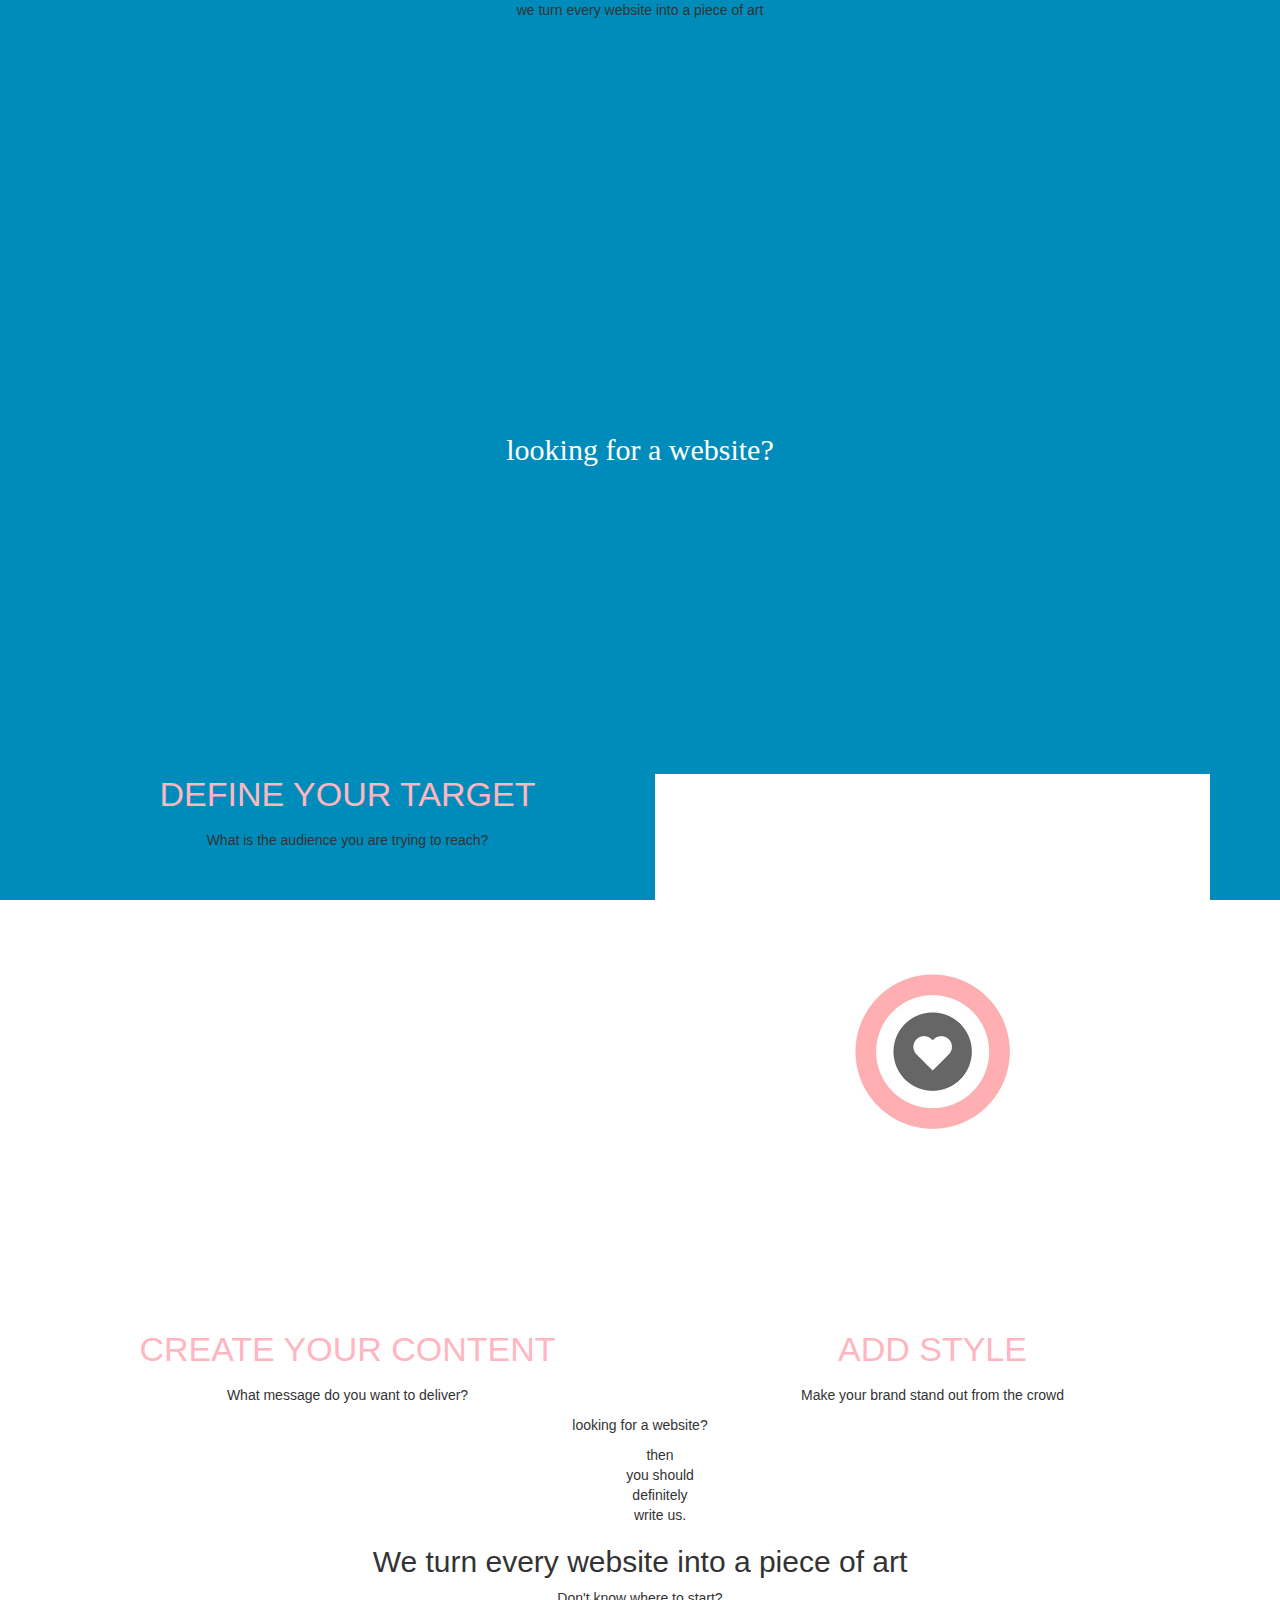
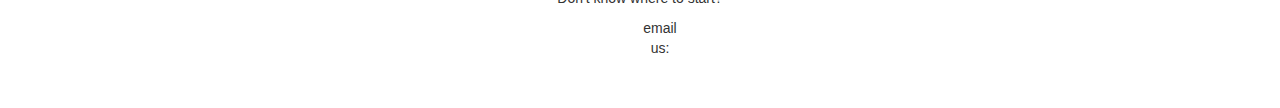
==== index.html @ 372c5fb7 "tried to add overlay, changed first part bacckground, added new logo" ====
<!DOCTYPE html>
<html>
<head>
  <link rel="stylesheet" href="bootstrap-3.3.7-dist/css/bootstrap.min.css">
  <link rel="stylesheet" href="style1.css">
</head>

<body>
  <div class="carousel">
    <div class="item active">
      <img src="revamp!.png" alt="logo">
    </div>
    <div class="navbar navbar-inverse">
      <ul class="nav">
        <li class="active">
          <a href="#">HOME</a>
        </li>
      </div>
    </div>
    <div class="container1">
      <div class="backgroundphoto">
        <img src="background.png" alt="firstpage" class="firstlayout">
        <div class="overlay">
          <div class="text1">looking for a website?</div>
            <li> <div class="text2">we turn every website into a piece of art</div></li>
        </div>
      </div>
    </div>
    <div class="container">
      <div class="row">
        <div class="col-sm-6">
          <h3>DEFINE YOUR TARGET</h3>
          <p>What is the audience you are trying to reach?</p>
        </div>
        <div class="col-sm-6">
          <img src="target.jpg" id="target">
        </div>
      </div>
      <div class="row">
        <div class="col-sm-6">
          <h3> CREATE YOUR CONTENT</h3>
          <p>What message do you want to deliver?</p>
        </div>
        <div class="col-sm-6">
          <h3>ADD STYLE</h3>
          <p>Make your brand stand out from the crowd</p>
        </div>
      </div>
    </div>


    <div class="container">
      <p>looking for a website?
        <ul>
          <li>then</li>
          <li>you should</li>
          <li>definitely</li>
          <li>write us.</li>
        </ul>
      </p>
      <h2>We turn every website into a piece of art</h2>
      <p>Don't know where to start?</p>
      <ul>
        <li>email</li>
        <li>us:</li>
        <li><a href="mailto:codequeens@codefirstgirls.co.uk">codequeens@codefirstgirls.co.uk</li>
          <li> <a href="https://www.codefirstgirls.org.uk/">Code First: Girls</a></li>
        </ul>
      </div>
    </body>
    </html>
---- style1.css ----
html {
  text-align: center;
  color: white;
  font-family: "Palatino Linotype", "Book Antiqua", Palatino, serif;
}

@import url('https://fonts.googleapis.com/css?family=Lato:100,100i,300,300i,400,400i,700,700i,900,900i');

@import url(http://allfont.net/allfont.css?fonts=montserrat-light);
/* add class */
h3 {
  color: #FFB6C1;
  font-family: 'Montserrat light', Arial;
  font-size: 34px;
  font-weight: 50;
  line-height: 40px;
  margin: 0 0 16px;
}
.container1 {
  position: static;
  width: 100%;
}

.firstlayout {
  display: block;
  width: 100%;
  height: auto;
}

.overlay {
  position: absolute;
  top: 0;
  bottom: 0;
  left: 0;
  right: 0;
  height: 100%;
  width: 100%;
  opacity: 0;
  transition: .5s ease;
  background-color: #008CBA;
}

.container1:hover .overlay {
  opacity: 1;
}

.text1 {
  color: white;
  font-size: 30px;
  font-family:"playlist-script";
  position: absolute;
  top: 50%;
  left: 50%;
  transform: translate(-50%, -50%);
  -ms-transform: translate(-50%, -50%);
}

a {
  color: white;
}

ul {
  list-style-type: none;
}

#target {
  width: 100%;
  height: auto;
}
.ImgAbout {
  margin: 40px 0px 0px 0px;
  border: 7px solid white;
  border-radius: 20px;
}
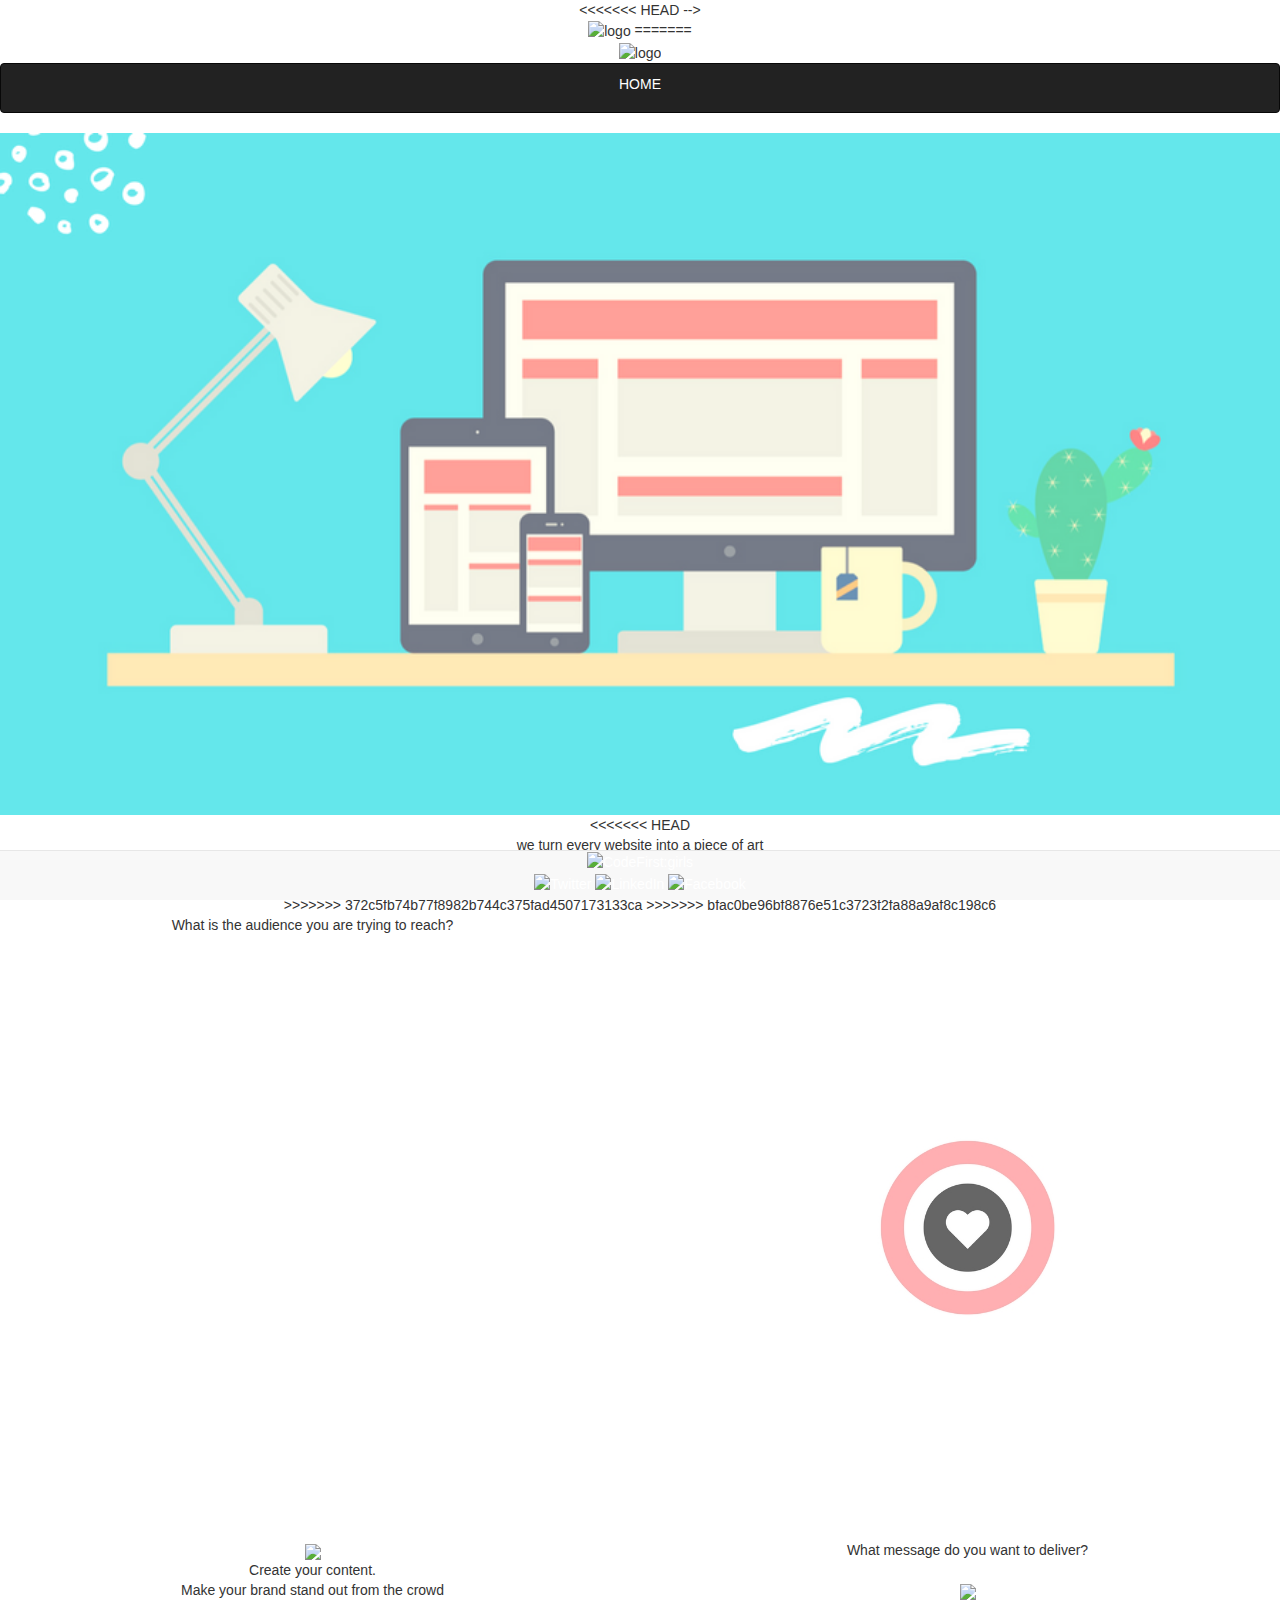
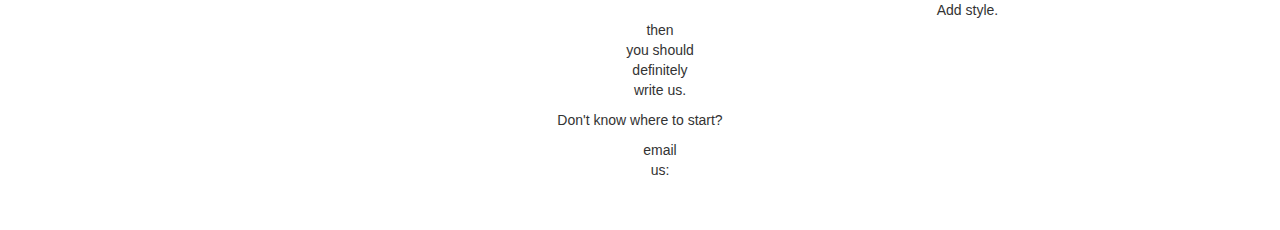
==== commit e654ec46: "Merge branch 'master' of https://github.com/roxygen123/thecodequeens" ====
--- a/index.html
+++ b/index.html
@@ -3,8 +3,22 @@
 <head>
   <link rel="stylesheet" href="bootstrap-3.3.7-dist/css/bootstrap.min.css">
   <link rel="stylesheet" href="style1.css">
+  <link rel="stylesheet" media="screen" href="https://fontlibrary.org/face/glacial-indifference" type="text/css"/>
+  <link rel="stylesheet" href="https://cdnjs.cloudflare.com/ajax/libs/font-awesome/4.7.0/css/font-awesome.min.css">
 </head>
 
+<<<<<<< HEAD
+ <!-- <link rel="stylesheet" href="https://maxcdn.bootstrapcdn.com/bootstrap/3.3.7/css/bootstrap.min.css" integrity="sha384-BVYiiSIFeK1dGmJRAkycuHAHRg32OmUcww7on3RYdg4Va+PmSTsz/K68vbdEjh4u" crossorigin="anonymous"> --> -->
+
+         <link rel="stylesheet" href="style1.css">
+    </head>
+
+
+    <body>
+      <div class="carousel">
+        <div class="item active">
+          <img src="coding queens.png" alt="logo">
+=======
 <body>
   <div class="carousel">
     <div class="item active">
@@ -20,52 +34,92 @@
     <div class="container1">
       <div class="backgroundphoto">
         <img src="background.png" alt="firstpage" class="firstlayout">
-        <div class="overlay">
           <div class="text1">looking for a website?</div>
+<<<<<<< HEAD
+          <li><div class="text2">we turn every website into a piece of art</div>
+=======
             <li> <div class="text2">we turn every website into a piece of art</div></li>
+>>>>>>> 372c5fb74b77f8982b744c375fad4507173133ca
+>>>>>>> bfac0be96bf8876e51c3723f2fa88a9af8c198c6
+        </div>
+      </div>
+    <span class="text-nowrap"> </span>
+    <div class="container2">
+      <div class="row">
+        <div class="col-sm-6">
+            <div class="centerblock">
+          <!-- <div class="ccol-sm-6 center-block text-center"> -->
+            <!-- <span><div class="text3">What is the audience you are trying to reach?</div></span> -->
+            <div class="text3.1">What is the audience you are trying to reach?</div></span>
+            </div>
+            </div>
+          <div class="col-sm-6">
+            <img src="target.jpg" id="target">
+            <div class="overlay">
+              <div class="text2">Define your target.</div>
+            </div>
+          </div>
+        </div>
+      <div class="container3">
+        <div class="row">
+          <div class="col-sm-6">
+            <img src="messahe.png" id="message">
+            <div class="overlay">
+            </div>
+            <div class="text2">Create your content.</div>
+          </div>
+          <div class="col-sm-6">
+            <div class="text3.2">What message do you want to deliver?</div>
+          </div>
+        </div>
+      </div>
+      <div class="container4">
+        <div class="row">
+          <div class="col-sm-6">
+            <div class="text3.1">Make your brand stand out from the crowd</div>
+          </div>
+          <div class="col-sm-6">
+            <img src="style.png" id="style">
+            <div class="overlay"></div>
+            <div class="text2">Add style.</div>
+          </div>
         </div>
       </div>
     </div>
-    <div class="container">
-      <div class="row">
-        <div class="col-sm-6">
-          <h3>DEFINE YOUR TARGET</h3>
-          <p>What is the audience you are trying to reach?</p>
-        </div>
-        <div class="col-sm-6">
-          <img src="target.jpg" id="target">
-        </div>
-      </div>
-      <div class="row">
-        <div class="col-sm-6">
-          <h3> CREATE YOUR CONTENT</h3>
-          <p>What message do you want to deliver?</p>
-        </div>
-        <div class="col-sm-6">
-          <h3>ADD STYLE</h3>
-          <p>Make your brand stand out from the crowd</p>
-        </div>
-      </div>
+  </div>
+  <div class="container">
+      <ul>
+        <li>then</li>
+        <li>you should</li>
+        <li>definitely</li>
+        <li>write us.</li>
+      </ul>
+    </p>
+    <p>Don't know where to start?</p>
+    <ul>
+      <li>email</li>
+      <li>us:</li>
+      <li><a href="mailto:codequeens@codefirstgirls.co.uk">codequeens@codefirstgirls.co.uk</li>
+        <li> <a href="https://www.codefirstgirls.org.uk/">Code First: Girls</a></li>
+      </ul>
+      <nav class="navbar navbar-default navbar-fixed-bottom">
+      <div class="container">
+    <div class="grid-row grid-row--middle u-align-center">
+      <a href="https://www.codefirstgirls.org.uk/" aria-label="External link to codefirstgirls" id="CF:G">
+        <img class="u-auto-center" src="http://www.codefirstgirls.org.uk/uploads/1/9/8/9/19897181/screen-shot-2017-11-21-at-13-26-55_orig.png" alt="CodeFirst:girls">
+      </a>
     </div>
-
-
-    <div class="container">
-      <p>looking for a website?
-        <ul>
-          <li>then</li>
-          <li>you should</li>
-          <li>definitely</li>
-          <li>write us.</li>
-        </ul>
-      </p>
-      <h2>We turn every website into a piece of art</h2>
-      <p>Don't know where to start?</p>
-      <ul>
-        <li>email</li>
-        <li>us:</li>
-        <li><a href="mailto:codequeens@codefirstgirls.co.uk">codequeens@codefirstgirls.co.uk</li>
-          <li> <a href="https://www.codefirstgirls.org.uk/">Code First: Girls</a></li>
-        </ul>
+    <nav class="c-footer__nav-social">
+      <div class="social">
+        <a href="https://twitter.com/">
+          <img title="Twitter" alt="Twitter" src="https://socialmediawidgets.files.wordpress.com/2014/03/twitter1.png" width="55" height="55" />
+        </a>
+        <a href="https://www.linkedin.com/">
+          <img title="LinkedIn" alt="LinkedIn" src="https://socialmediawidgets.files.wordpress.com/2014/03/linkedin1.png" width="55" height="55" />
+        </a>
+        <a href="https://www.facebook.com/">
+          <img title="Facebook" alt="Facebook" src="https://socialmediawidgets.files.wordpress.com/2014/03/facebook1.png" width="55" height="55" />
+        </a>
       </div>
     </body>
-    </html>
+  </html>
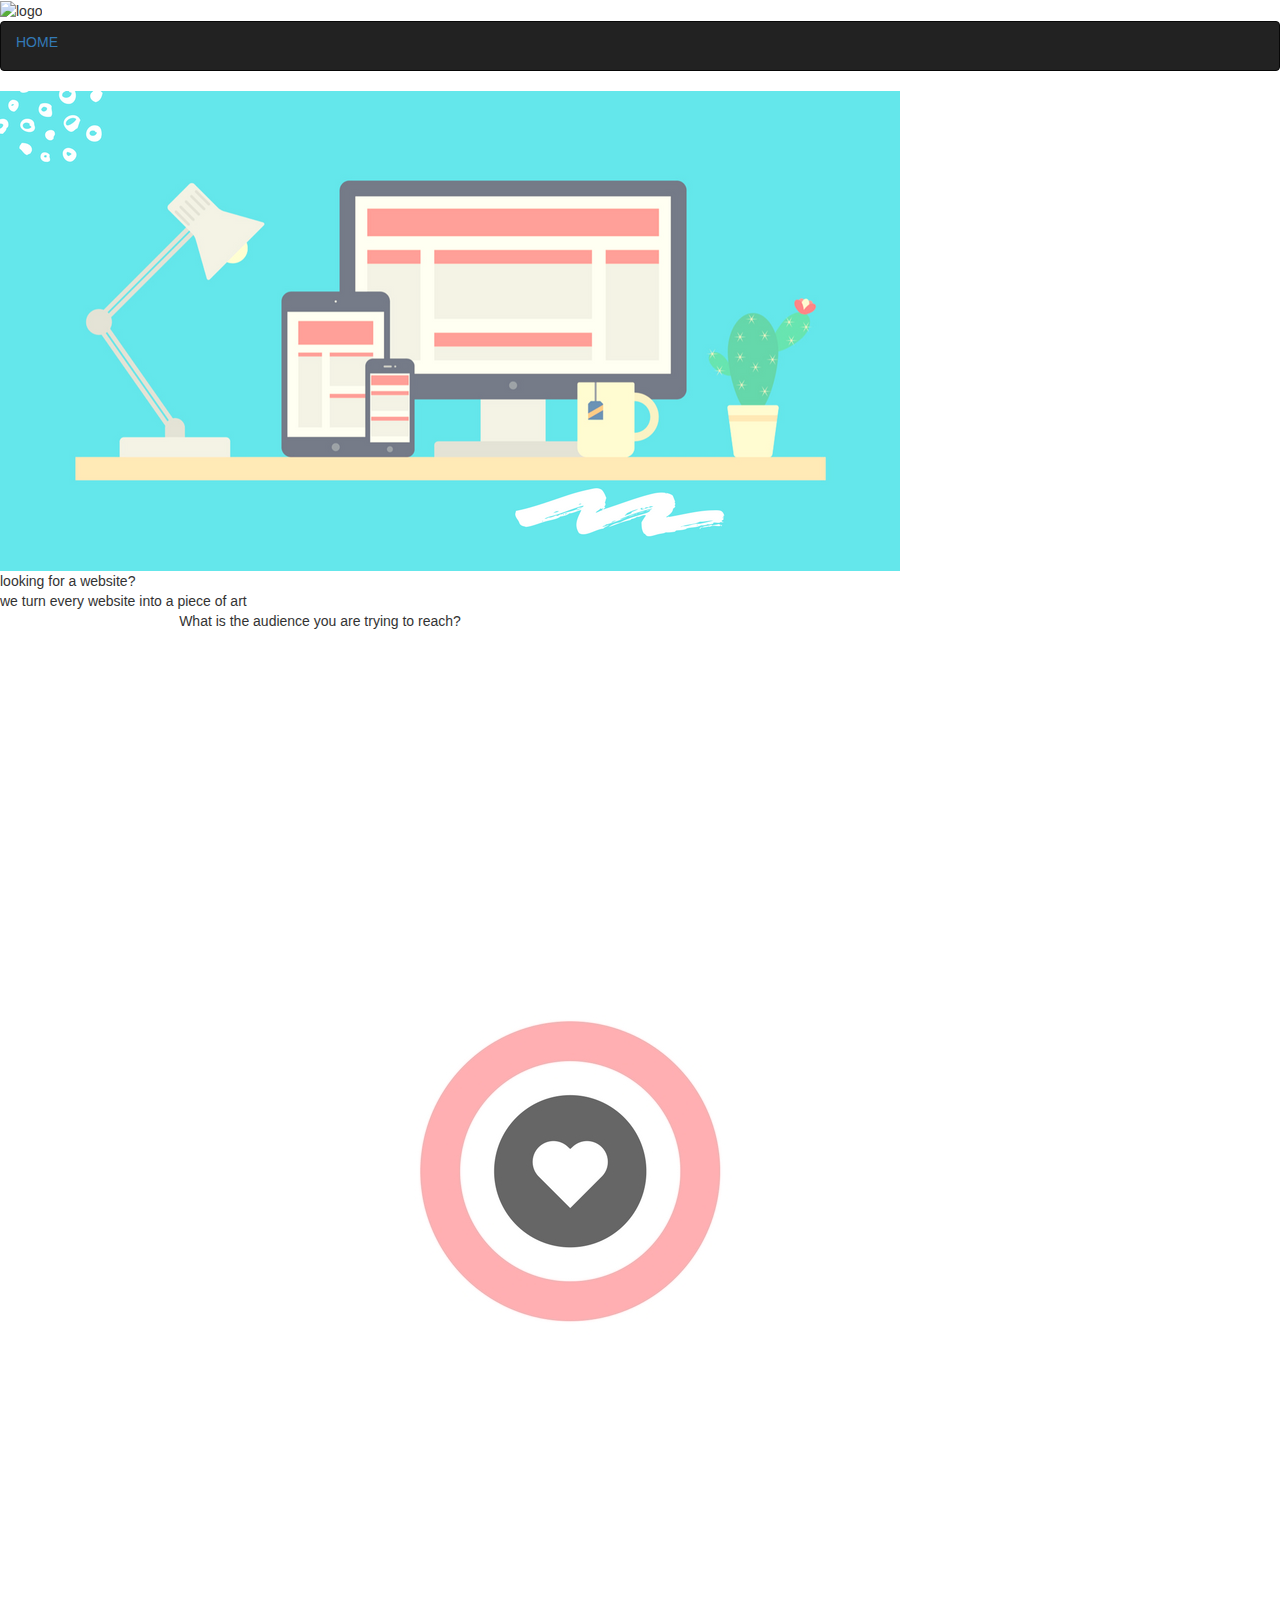
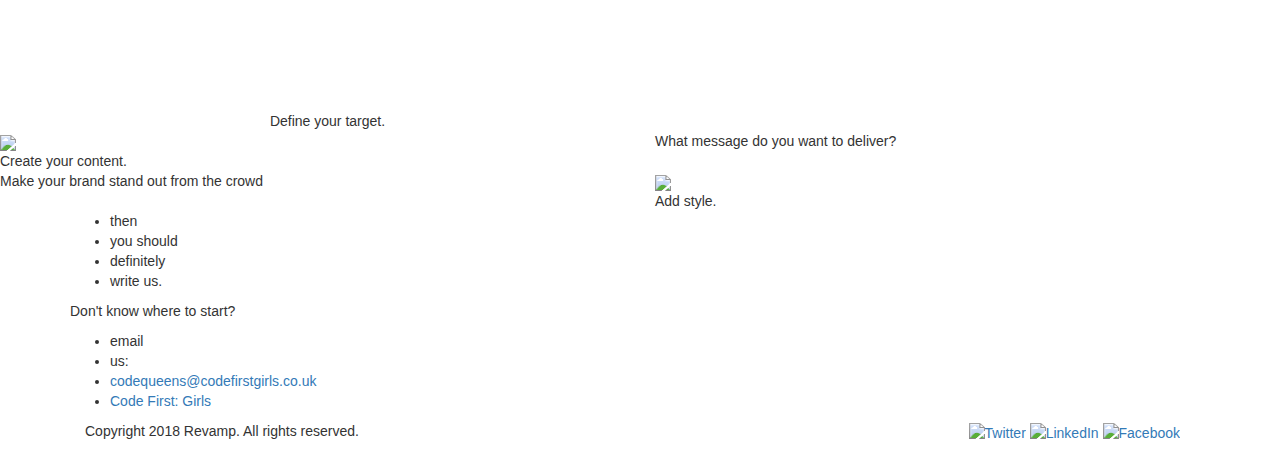
==== commit 42754c55: "footer" ====
--- a/index.html
+++ b/index.html
@@ -7,18 +7,6 @@
   <link rel="stylesheet" href="https://cdnjs.cloudflare.com/ajax/libs/font-awesome/4.7.0/css/font-awesome.min.css">
 </head>
 
-<<<<<<< HEAD
- <!-- <link rel="stylesheet" href="https://maxcdn.bootstrapcdn.com/bootstrap/3.3.7/css/bootstrap.min.css" integrity="sha384-BVYiiSIFeK1dGmJRAkycuHAHRg32OmUcww7on3RYdg4Va+PmSTsz/K68vbdEjh4u" crossorigin="anonymous"> --> -->
-
-         <link rel="stylesheet" href="style1.css">
-    </head>
-
-
-    <body>
-      <div class="carousel">
-        <div class="item active">
-          <img src="coding queens.png" alt="logo">
-=======
 <body>
   <div class="carousel">
     <div class="item active">
@@ -35,24 +23,22 @@
       <div class="backgroundphoto">
         <img src="background.png" alt="firstpage" class="firstlayout">
           <div class="text1">looking for a website?</div>
-<<<<<<< HEAD
           <li><div class="text2">we turn every website into a piece of art</div>
-=======
-            <li> <div class="text2">we turn every website into a piece of art</div></li>
->>>>>>> 372c5fb74b77f8982b744c375fad4507173133ca
->>>>>>> bfac0be96bf8876e51c3723f2fa88a9af8c198c6
+
         </div>
       </div>
     <span class="text-nowrap"> </span>
     <div class="container2">
+      <div class="container-fluid text-center">
       <div class="row">
         <div class="col-sm-6">
             <div class="centerblock">
           <!-- <div class="ccol-sm-6 center-block text-center"> -->
             <!-- <span><div class="text3">What is the audience you are trying to reach?</div></span> -->
-            <div class="text3.1">What is the audience you are trying to reach?</div></span>
+            <div class="textone">What is the audience you are trying to reach?</div></span>
             </div>
             </div>
+              </div>
           <div class="col-sm-6">
             <img src="target.jpg" id="target">
             <div class="overlay">
@@ -69,14 +55,14 @@
             <div class="text2">Create your content.</div>
           </div>
           <div class="col-sm-6">
-            <div class="text3.2">What message do you want to deliver?</div>
+            <div class="textone">What message do you want to deliver?</div>
           </div>
         </div>
       </div>
       <div class="container4">
         <div class="row">
           <div class="col-sm-6">
-            <div class="text3.1">Make your brand stand out from the crowd</div>
+            <div class="textone">Make your brand stand out from the crowd</div>
           </div>
           <div class="col-sm-6">
             <img src="style.png" id="style">
@@ -102,24 +88,45 @@
       <li><a href="mailto:codequeens@codefirstgirls.co.uk">codequeens@codefirstgirls.co.uk</li>
         <li> <a href="https://www.codefirstgirls.org.uk/">Code First: Girls</a></li>
       </ul>
-      <nav class="navbar navbar-default navbar-fixed-bottom">
+      <footer>
+        <div class="wrapper">
+            <div class="col-lg-6  col-md-6 col-sm-6 col-xs-6">
+       <div id="footer-info">
+         <p>Copyright 2018 Revamp. All rights reserved.</p>
+         <ul>
+         </div>
+            </div>
+                  <div class="col-lg-6  col-md-6 col-sm-6 col-xs-6">
+               <footer class="container-fluid text-right">
+       <div id="footer-social">
+         <a href="https://twitter.com/">
+           <img title="Twitter" alt="Twitter" src="https://socialmediawidgets.files.wordpress.com/2014/03/twitter1.png" width="55" height="55" />
+         </a>
+         <a href="https://www.linkedin.com/">
+           <img title="LinkedIn" alt="LinkedIn" src="https://socialmediawidgets.files.wordpress.com/2014/03/linkedin1.png" width="55" height="55" />
+         </a>
+         <a href="https://www.facebook.com/">
+           <img title="Facebook" alt="Facebook" src="https://socialmediawidgets.files.wordpress.com/2014/03/facebook1.png" width="55" height="55" />
+         </a>
+       </div>
+          </div>
+       </div>
+   </footer>
+
+
+      </div>
+        </footer>
+      <!-- <nav class="navbar navbar-default navbar-fixed-bottom">
       <div class="container">
+          <div class="col-sm-6">
     <div class="grid-row grid-row--middle u-align-center">
       <a href="https://www.codefirstgirls.org.uk/" aria-label="External link to codefirstgirls" id="CF:G">
         <img class="u-auto-center" src="http://www.codefirstgirls.org.uk/uploads/1/9/8/9/19897181/screen-shot-2017-11-21-at-13-26-55_orig.png" alt="CodeFirst:girls">
-      </a>
-    </div>
-    <nav class="c-footer__nav-social">
-      <div class="social">
-        <a href="https://twitter.com/">
-          <img title="Twitter" alt="Twitter" src="https://socialmediawidgets.files.wordpress.com/2014/03/twitter1.png" width="55" height="55" />
-        </a>
-        <a href="https://www.linkedin.com/">
-          <img title="LinkedIn" alt="LinkedIn" src="https://socialmediawidgets.files.wordpress.com/2014/03/linkedin1.png" width="55" height="55" />
-        </a>
-        <a href="https://www.facebook.com/">
-          <img title="Facebook" alt="Facebook" src="https://socialmediawidgets.files.wordpress.com/2014/03/facebook1.png" width="55" height="55" />
-        </a>
+      </a> -->
+
+        </div>
+          </div>
+          </div>
       </div>
     </body>
   </html>
--- a/style1.css
+++ b/style1.css
@@ -1,26 +1,35 @@
-html {
+@font-face {
+    font-family: 'Playlist';
+    src: url('Playlist-Script.woff2') format('woff2'),
+        url('Playlist-Script.woff') format('woff');
+    font-weight: normal;
+    font-style: normal;
+}
+
+.html {
   text-align: center;
   color: white;
   font-family: "Palatino Linotype", "Book Antiqua", Palatino, serif;
-}
 
-@import url('https://fonts.googleapis.com/css?family=Lato:100,100i,300,300i,400,400i,700,700i,900,900i');
-
-@import url(http://allfont.net/allfont.css?fonts=montserrat-light);
-/* add class */
 h3 {
-  color: #FFB6C1;
-  font-family: 'Montserrat light', Arial;
+  color: #1a1a1a;
+  font-family: "Playlist";
   font-size: 34px;
   font-weight: 50;
-  line-height: 40px;
-  margin: 0 0 16px;
+  text-align: center;
+  vertical-align: middle;
+}
+.text-nowrap {
+    white-space: nowrap;
 }
 .container1 {
-  position: static;
+  position: relative;
   width: 100%;
 }
-
+.container2 {
+  position: relative;
+  width: 100%;
+}
 .firstlayout {
   display: block;
   width: 100%;
@@ -40,19 +49,52 @@
   background-color: #008CBA;
 }
 
-.container1:hover .overlay {
-  opacity: 1;
-}
+/* .container2:hover .overlay {
+  opacity: 0.5;
+} */
 
 .text1 {
-  color: white;
-  font-size: 30px;
-  font-family:"playlist-script";
+  color: #1a1a1a;
+  font-size: 80px;
+  font-family:"Playlist";
   position: absolute;
   top: 50%;
   left: 50%;
   transform: translate(-50%, -50%);
   -ms-transform: translate(-50%, -50%);
+}
+.text2 {
+  font-family: 'GlacialIndifferenceRegular';
+  font-weight: normal;
+  font-style: normal;
+  color: #1a1a1a;
+  font-size: 80px;
+  position: relative;
+  top: 50%;
+  left: 50%;
+  transform: translate(-50%, -50%);
+  -ms-transform: translate(-50%, -50%);
+}
+
+.textone {
+  color: #1a1a1a;
+  font-size: 80px;
+  font-family:"Playlist";
+  position: pull-right;
+  top: 10%;
+  left: 50%;
+  transform: translate(-80%, -50%);
+  -ms-transform: translate(-80%, -50%);
+}
+.text3.2 {
+  color: #1a1a1a;
+  font-size: 80px;
+  font-family:"Playlist";
+  position: text-center;
+  top: 10%;
+  left: 50%;
+  transform: translate(-80%, -50%);
+  -ms-transform: translate(-80%, -50%);
 }
 
 a {
@@ -67,8 +109,26 @@
   width: 100%;
   height: auto;
 }
+#message {
+  width: 100%;
+  height: auto;
+}
 .ImgAbout {
   margin: 40px 0px 0px 0px;
   border: 7px solid white;
   border-radius: 20px;
 }
+footer {
+    padding: 80px 0;
+    background-color: #f8fafa;
+}
+#footer-info {
+    width: 100%;
+    float: left;
+    margin-top: 10px;
+}
+.footer-social {
+  width: 100%;
+  float: right;
+  margin-top: 10px;
+}
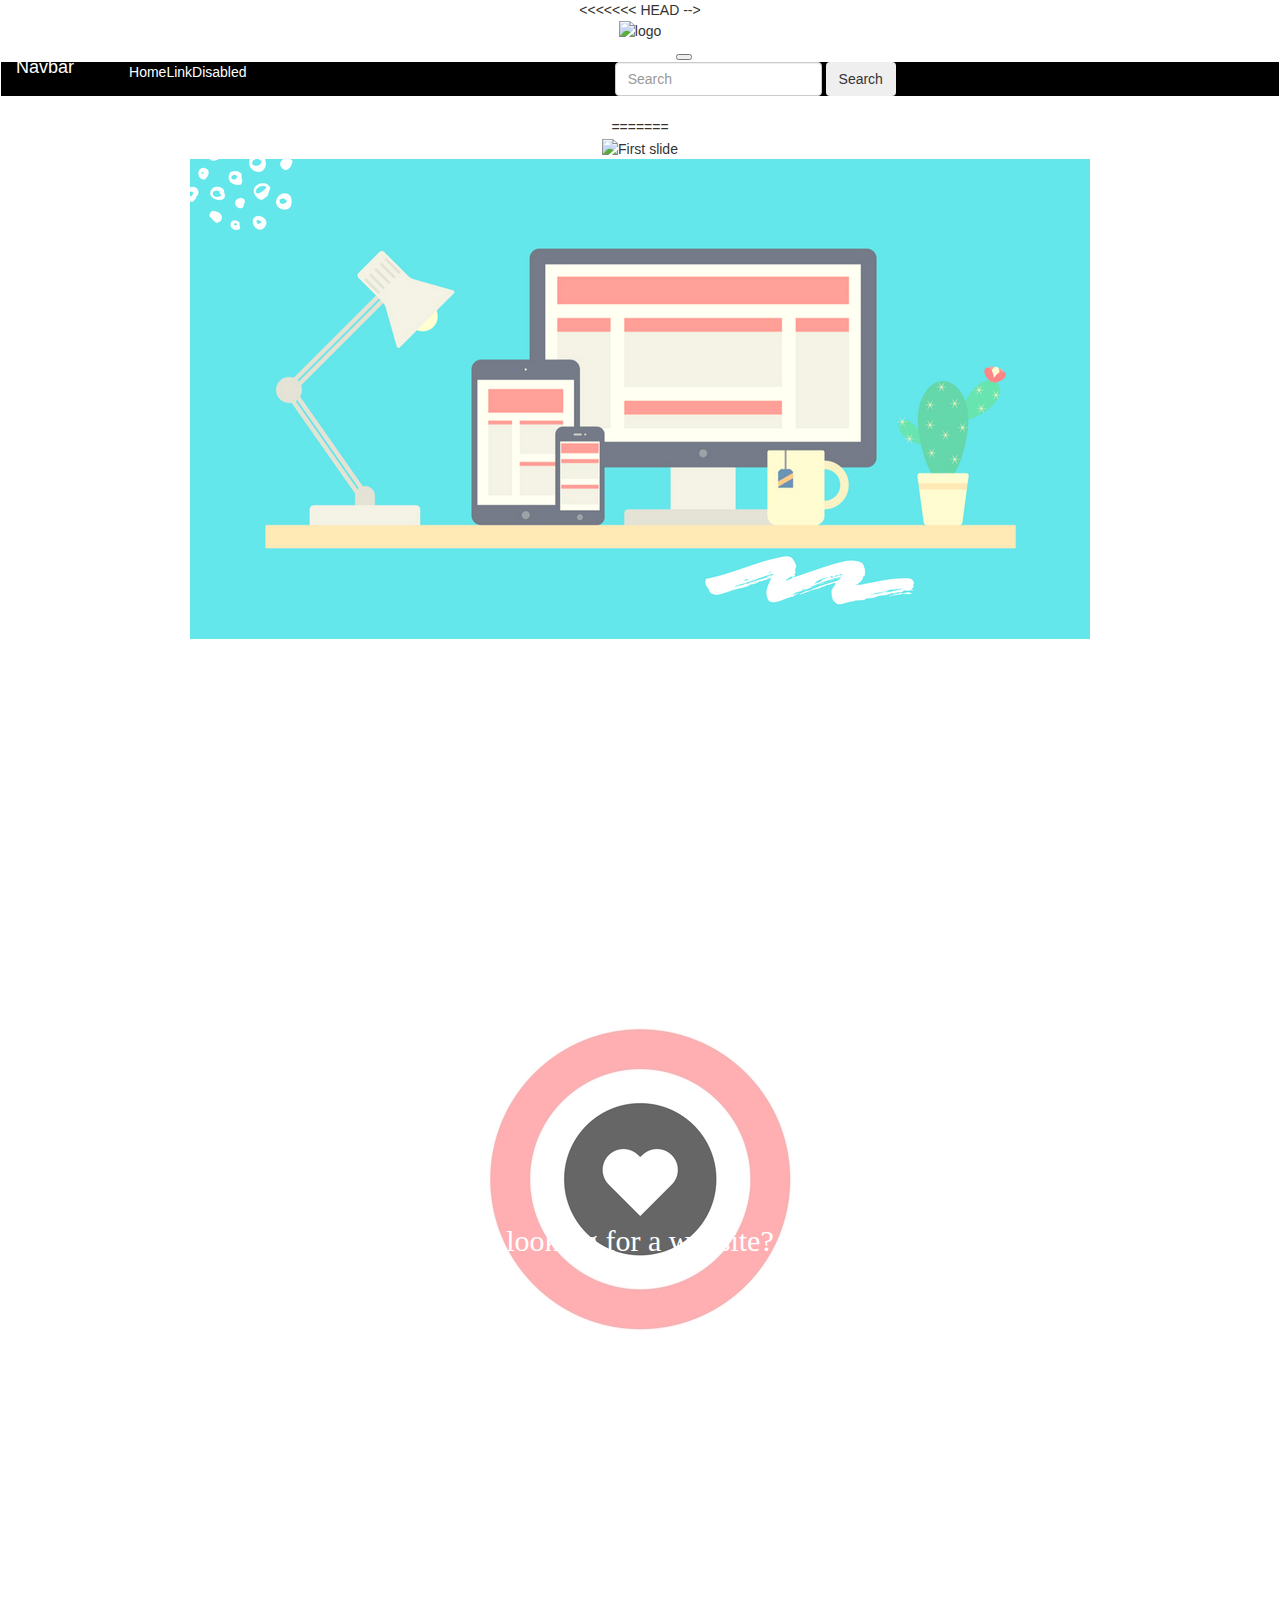
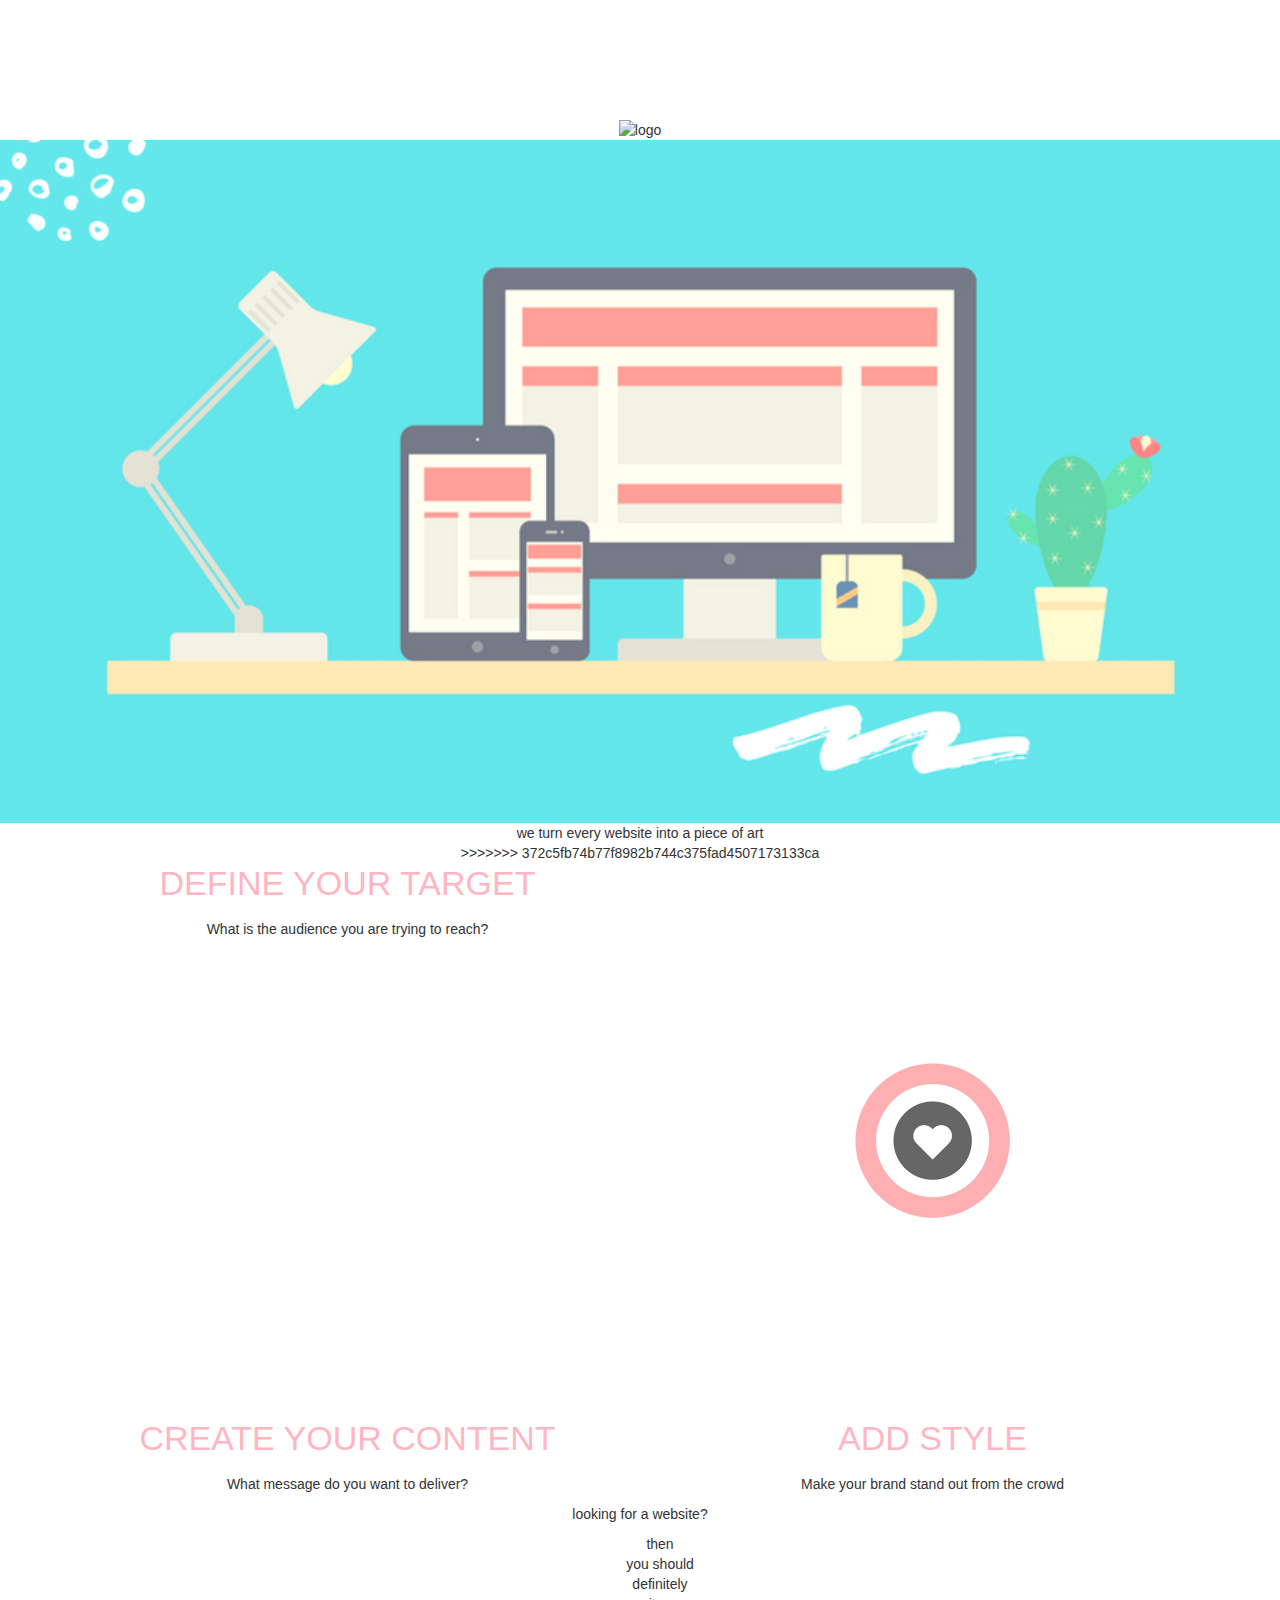
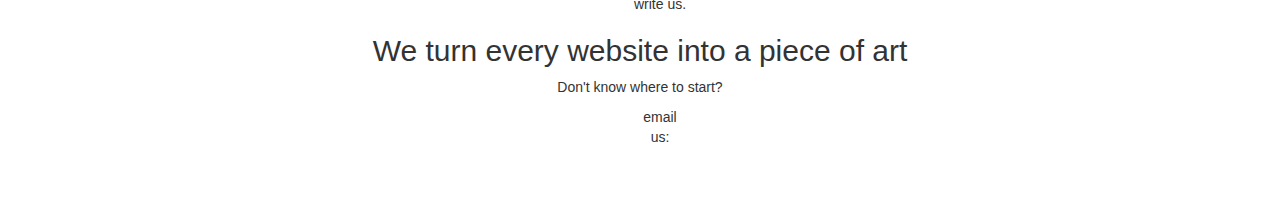
==== commit e5daa8ae: "Navbar tryouts" ====
--- a/index.html
+++ b/index.html
@@ -3,77 +3,112 @@
 <head>
   <link rel="stylesheet" href="bootstrap-3.3.7-dist/css/bootstrap.min.css">
   <link rel="stylesheet" href="style1.css">
-  <link rel="stylesheet" media="screen" href="https://fontlibrary.org/face/glacial-indifference" type="text/css"/>
-  <link rel="stylesheet" href="https://cdnjs.cloudflare.com/ajax/libs/font-awesome/4.7.0/css/font-awesome.min.css">
+  <link rel="stylesheet" href="style1.css">
 </head>
+
+<<<<<<< HEAD
+<!-- Latest compiled and minified CSS -->
+<!-- <link rel="stylesheet" href="https://maxcdn.bootstrapcdn.com/bootstrap/3.3.7/css/bootstrap.min.css" integrity="sha384-BVYiiSIFeK1dGmJRAkycuHAHRg32OmUcww7on3RYdg4Va+PmSTsz/K68vbdEjh4u" crossorigin="anonymous"> --> -->
 
 <body>
   <div class="carousel">
     <div class="item active">
-      <img src="revamp!.png" alt="logo">
+      <img src="coding queens.png" alt="logo">
+
+      <nav class="navbar navbar-expand-lg navbar-light bg-light">
+        <a class="navbar-brand" href="#">Navbar</a>
+        <button class="navbar-toggler" type="button" data-toggle="collapse" data-target="#navbarSupportedContent" aria-controls="navbarSupportedContent" aria-expanded="false" aria-label="Toggle navigation">
+          <span class="navbar-toggler-icon"></span>
+        </button>
+
+        <div class="collapse navbar-collapse" id="navbarSupportedContent">
+          <ul class="navbar-nav mr-auto">
+            <li class="nav-item active">
+              <a class="nav-link" href="#">Home <span class="sr-only">(current)</span></a>
+            </li>
+            <li class="nav-item">
+              <a class="nav-link" href="#">Link</a>
+            </li>
+            <li class="nav-item">
+              <a class="nav-link disabled" href="#">Disabled</a>
+            </li>
+          </ul>
+          <form class="form-inline my-2 my-lg-0">
+            <input class="form-control mr-sm-2" type="search" placeholder="Search" aria-label="Search">
+            <button class="btn btn-outline-success my-2 my-sm-0" type="submit">Search</button>
+          </form>
+        </div>
+      </nav>
+
     </div>
-    <div class="navbar navbar-inverse">
-      <ul class="nav">
-        <li class="active">
-          <a href="#">HOME</a>
-        </li>
+    =======
+    <div id="carouselExampleIndicators" class="carousel slide" data-ride="carousel">
+      <ol class="carousel-indicators">
+        <li data-target="#carouselExampleIndicators" data-slide-to="0" class="active"></li>
+        <li data-target="#carouselExampleIndicators" data-slide-to="1"></li>
+        <li data-target="#carouselExampleIndicators" data-slide-to="2"></li>
+      </ol>
+      <div class="carousel-inner">
+        <div class="carousel-item active">
+          <img class="d-block w-100" src="revamp!.png" alt="First slide">
+        </div>
+        <div class="carousel-item">
+          <img class="d-block w-100" src="background.png" alt="Second slide">
+        </div>
+        <div class="carousel-item">
+          <img class="d-block w-100" src="target.jpg" alt="Third slide">
+        </div>
+      </div>
+      <a class="carousel-control-prev" href="#carouselExampleIndicators" role="button" data-slide="prev">
+        <span class="carousel-control-prev-icon" aria-hidden="true"></span>
+        <span class="sr-only">Previous</span>
+      </a>
+      <a class="carousel-control-next" href="#carouselExampleIndicators" role="button" data-slide="next">
+        <span class="carousel-control-next-icon" aria-hidden="true"></span>
+        <span class="sr-only">Next</span>
+      </a>
+    </div>
+
+    <div class="carousel">
+      <div class="item active">
+        <img src="revamp!.png" alt="logo">
       </div>
     </div>
     <div class="container1">
       <div class="backgroundphoto">
         <img src="background.png" alt="firstpage" class="firstlayout">
-          <div class="text1">looking for a website?</div>
-          <li><div class="text2">we turn every website into a piece of art</div>
-
-        </div>
-      </div>
-    <span class="text-nowrap"> </span>
-    <div class="container2">
-      <div class="container-fluid text-center">
-      <div class="row">
-        <div class="col-sm-6">
-            <div class="centerblock">
-          <!-- <div class="ccol-sm-6 center-block text-center"> -->
-            <!-- <span><div class="text3">What is the audience you are trying to reach?</div></span> -->
-            <div class="textone">What is the audience you are trying to reach?</div></span>
-            </div>
-            </div>
-              </div>
-          <div class="col-sm-6">
-            <img src="target.jpg" id="target">
-            <div class="overlay">
-              <div class="text2">Define your target.</div>
-            </div>
-          </div>
-        </div>
-      <div class="container3">
-        <div class="row">
-          <div class="col-sm-6">
-            <img src="messahe.png" id="message">
-            <div class="overlay">
-            </div>
-            <div class="text2">Create your content.</div>
-          </div>
-          <div class="col-sm-6">
-            <div class="textone">What message do you want to deliver?</div>
-          </div>
-        </div>
-      </div>
-      <div class="container4">
-        <div class="row">
-          <div class="col-sm-6">
-            <div class="textone">Make your brand stand out from the crowd</div>
-          </div>
-          <div class="col-sm-6">
-            <img src="style.png" id="style">
-            <div class="overlay"></div>
-            <div class="text2">Add style.</div>
-          </div>
-        </div>
+        <!--   <div class="overlay">-->
+        <div class="text1">looking for a website?</div>
+        <li> <div class="text2">we turn every website into a piece of art</div></li>
+        >>>>>>> 372c5fb74b77f8982b744c375fad4507173133ca
       </div>
     </div>
   </div>
   <div class="container">
+    <div class="row">
+      <div class="col-sm-6">
+        <h3>DEFINE YOUR TARGET</h3>
+        <p>What is the audience you are trying to reach?</p>
+      </div>
+      <div class="col-sm-6">
+        <img src="target.jpg" id="target">
+      </div>
+    </div>
+    <div class="row">
+      <div class="col-sm-6">
+        <h3> CREATE YOUR CONTENT</h3>
+        <p>What message do you want to deliver?</p>
+      </div>
+      <div class="col-sm-6">
+        <h3>ADD STYLE</h3>
+        <p>Make your brand stand out from the crowd</p>
+      </div>
+    </div>
+  </div>
+
+
+  <div class="container">
+    <p>looking for a website?
       <ul>
         <li>then</li>
         <li>you should</li>
@@ -81,52 +116,14 @@
         <li>write us.</li>
       </ul>
     </p>
+    <h2>We turn every website into a piece of art</h2>
     <p>Don't know where to start?</p>
     <ul>
       <li>email</li>
       <li>us:</li>
-      <li><a href="mailto:codequeens@codefirstgirls.co.uk">codequeens@codefirstgirls.co.uk</li>
-        <li> <a href="https://www.codefirstgirls.org.uk/">Code First: Girls</a></li>
-      </ul>
-      <footer>
-        <div class="wrapper">
-            <div class="col-lg-6  col-md-6 col-sm-6 col-xs-6">
-       <div id="footer-info">
-         <p>Copyright 2018 Revamp. All rights reserved.</p>
-         <ul>
-         </div>
-            </div>
-                  <div class="col-lg-6  col-md-6 col-sm-6 col-xs-6">
-               <footer class="container-fluid text-right">
-       <div id="footer-social">
-         <a href="https://twitter.com/">
-           <img title="Twitter" alt="Twitter" src="https://socialmediawidgets.files.wordpress.com/2014/03/twitter1.png" width="55" height="55" />
-         </a>
-         <a href="https://www.linkedin.com/">
-           <img title="LinkedIn" alt="LinkedIn" src="https://socialmediawidgets.files.wordpress.com/2014/03/linkedin1.png" width="55" height="55" />
-         </a>
-         <a href="https://www.facebook.com/">
-           <img title="Facebook" alt="Facebook" src="https://socialmediawidgets.files.wordpress.com/2014/03/facebook1.png" width="55" height="55" />
-         </a>
-       </div>
-          </div>
-       </div>
-   </footer>
-
-
-      </div>
-        </footer>
-      <!-- <nav class="navbar navbar-default navbar-fixed-bottom">
-      <div class="container">
-          <div class="col-sm-6">
-    <div class="grid-row grid-row--middle u-align-center">
-      <a href="https://www.codefirstgirls.org.uk/" aria-label="External link to codefirstgirls" id="CF:G">
-        <img class="u-auto-center" src="http://www.codefirstgirls.org.uk/uploads/1/9/8/9/19897181/screen-shot-2017-11-21-at-13-26-55_orig.png" alt="CodeFirst:girls">
-      </a> -->
-
-        </div>
-          </div>
-          </div>
-      </div>
-    </body>
-  </html>
+      <li> <a href="mailto:codequeens@codefirstgirls.co.uk">codequeens@codefirstgirls.co.uk</a> </li>
+      <li> <a href="https://www.codefirstgirls.org.uk/">Code First: Girls</a></li>
+    </ul>
+  </div>
+</body>
+</html>
--- a/style1.css
+++ b/style1.css
@@ -1,35 +1,26 @@
-@font-face {
-    font-family: 'Playlist';
-    src: url('Playlist-Script.woff2') format('woff2'),
-        url('Playlist-Script.woff') format('woff');
-    font-weight: normal;
-    font-style: normal;
-}
-
-.html {
+html {
   text-align: center;
   color: white;
   font-family: "Palatino Linotype", "Book Antiqua", Palatino, serif;
+}
 
+@import url('https://fonts.googleapis.com/css?family=Lato:100,100i,300,300i,400,400i,700,700i,900,900i');
+
+@import url(http://allfont.net/allfont.css?fonts=montserrat-light);
+/* add class */
 h3 {
-  color: #1a1a1a;
-  font-family: "Playlist";
+  color: #FFB6C1;
+  font-family: 'Montserrat light', Arial;
   font-size: 34px;
   font-weight: 50;
-  text-align: center;
-  vertical-align: middle;
-}
-.text-nowrap {
-    white-space: nowrap;
+  line-height: 40px;
+  margin: 0 0 16px;
 }
 .container1 {
-  position: relative;
+  position: static;
   width: 100%;
 }
-.container2 {
-  position: relative;
-  width: 100%;
-}
+
 .firstlayout {
   display: block;
   width: 100%;
@@ -49,52 +40,19 @@
   background-color: #008CBA;
 }
 
-/* .container2:hover .overlay {
-  opacity: 0.5;
-} */
+.container1:hover .overlay {
+  opacity: 1;
+}
 
 .text1 {
-  color: #1a1a1a;
-  font-size: 80px;
-  font-family:"Playlist";
+  color: white;
+  font-size: 30px;
+  font-family:"playlist-script";
   position: absolute;
   top: 50%;
   left: 50%;
   transform: translate(-50%, -50%);
   -ms-transform: translate(-50%, -50%);
-}
-.text2 {
-  font-family: 'GlacialIndifferenceRegular';
-  font-weight: normal;
-  font-style: normal;
-  color: #1a1a1a;
-  font-size: 80px;
-  position: relative;
-  top: 50%;
-  left: 50%;
-  transform: translate(-50%, -50%);
-  -ms-transform: translate(-50%, -50%);
-}
-
-.textone {
-  color: #1a1a1a;
-  font-size: 80px;
-  font-family:"Playlist";
-  position: pull-right;
-  top: 10%;
-  left: 50%;
-  transform: translate(-80%, -50%);
-  -ms-transform: translate(-80%, -50%);
-}
-.text3.2 {
-  color: #1a1a1a;
-  font-size: 80px;
-  font-family:"Playlist";
-  position: text-center;
-  top: 10%;
-  left: 50%;
-  transform: translate(-80%, -50%);
-  -ms-transform: translate(-80%, -50%);
 }
 
 a {
@@ -109,26 +67,14 @@
   width: 100%;
   height: auto;
 }
-#message {
-  width: 100%;
-  height: auto;
-}
 .ImgAbout {
   margin: 40px 0px 0px 0px;
   border: 7px solid white;
   border-radius: 20px;
 }
-footer {
-    padding: 80px 0;
-    background-color: #f8fafa;
+
+#navbarSupportedContent {
+  background-color: black;
+  width: 100%;
+  height: auto;
 }
-#footer-info {
-    width: 100%;
-    float: left;
-    margin-top: 10px;
-}
-.footer-social {
-  width: 100%;
-  float: right;
-  margin-top: 10px;
-}
--- a/style1.css
+++ b/style1.css
@@ -1,35 +1,26 @@
-@font-face {
-    font-family: 'Playlist';
-    src: url('Playlist-Script.woff2') format('woff2'),
-        url('Playlist-Script.woff') format('woff');
-    font-weight: normal;
-    font-style: normal;
-}
-
-.html {
+html {
   text-align: center;
   color: white;
   font-family: "Palatino Linotype", "Book Antiqua", Palatino, serif;
+}
 
+@import url('https://fonts.googleapis.com/css?family=Lato:100,100i,300,300i,400,400i,700,700i,900,900i');
+
+@import url(http://allfont.net/allfont.css?fonts=montserrat-light);
+/* add class */
 h3 {
-  color: #1a1a1a;
-  font-family: "Playlist";
+  color: #FFB6C1;
+  font-family: 'Montserrat light', Arial;
   font-size: 34px;
   font-weight: 50;
-  text-align: center;
-  vertical-align: middle;
-}
-.text-nowrap {
-    white-space: nowrap;
+  line-height: 40px;
+  margin: 0 0 16px;
 }
 .container1 {
-  position: relative;
+  position: static;
   width: 100%;
 }
-.container2 {
-  position: relative;
-  width: 100%;
-}
+
 .firstlayout {
   display: block;
   width: 100%;
@@ -49,52 +40,19 @@
   background-color: #008CBA;
 }
 
-/* .container2:hover .overlay {
-  opacity: 0.5;
-} */
+.container1:hover .overlay {
+  opacity: 1;
+}
 
 .text1 {
-  color: #1a1a1a;
-  font-size: 80px;
-  font-family:"Playlist";
+  color: white;
+  font-size: 30px;
+  font-family:"playlist-script";
   position: absolute;
   top: 50%;
   left: 50%;
   transform: translate(-50%, -50%);
   -ms-transform: translate(-50%, -50%);
-}
-.text2 {
-  font-family: 'GlacialIndifferenceRegular';
-  font-weight: normal;
-  font-style: normal;
-  color: #1a1a1a;
-  font-size: 80px;
-  position: relative;
-  top: 50%;
-  left: 50%;
-  transform: translate(-50%, -50%);
-  -ms-transform: translate(-50%, -50%);
-}
-
-.textone {
-  color: #1a1a1a;
-  font-size: 80px;
-  font-family:"Playlist";
-  position: pull-right;
-  top: 10%;
-  left: 50%;
-  transform: translate(-80%, -50%);
-  -ms-transform: translate(-80%, -50%);
-}
-.text3.2 {
-  color: #1a1a1a;
-  font-size: 80px;
-  font-family:"Playlist";
-  position: text-center;
-  top: 10%;
-  left: 50%;
-  transform: translate(-80%, -50%);
-  -ms-transform: translate(-80%, -50%);
 }
 
 a {
@@ -109,26 +67,14 @@
   width: 100%;
   height: auto;
 }
-#message {
-  width: 100%;
-  height: auto;
-}
 .ImgAbout {
   margin: 40px 0px 0px 0px;
   border: 7px solid white;
   border-radius: 20px;
 }
-footer {
-    padding: 80px 0;
-    background-color: #f8fafa;
+
+#navbarSupportedContent {
+  background-color: black;
+  width: 100%;
+  height: auto;
 }
-#footer-info {
-    width: 100%;
-    float: left;
-    margin-top: 10px;
-}
-.footer-social {
-  width: 100%;
-  float: right;
-  margin-top: 10px;
-}
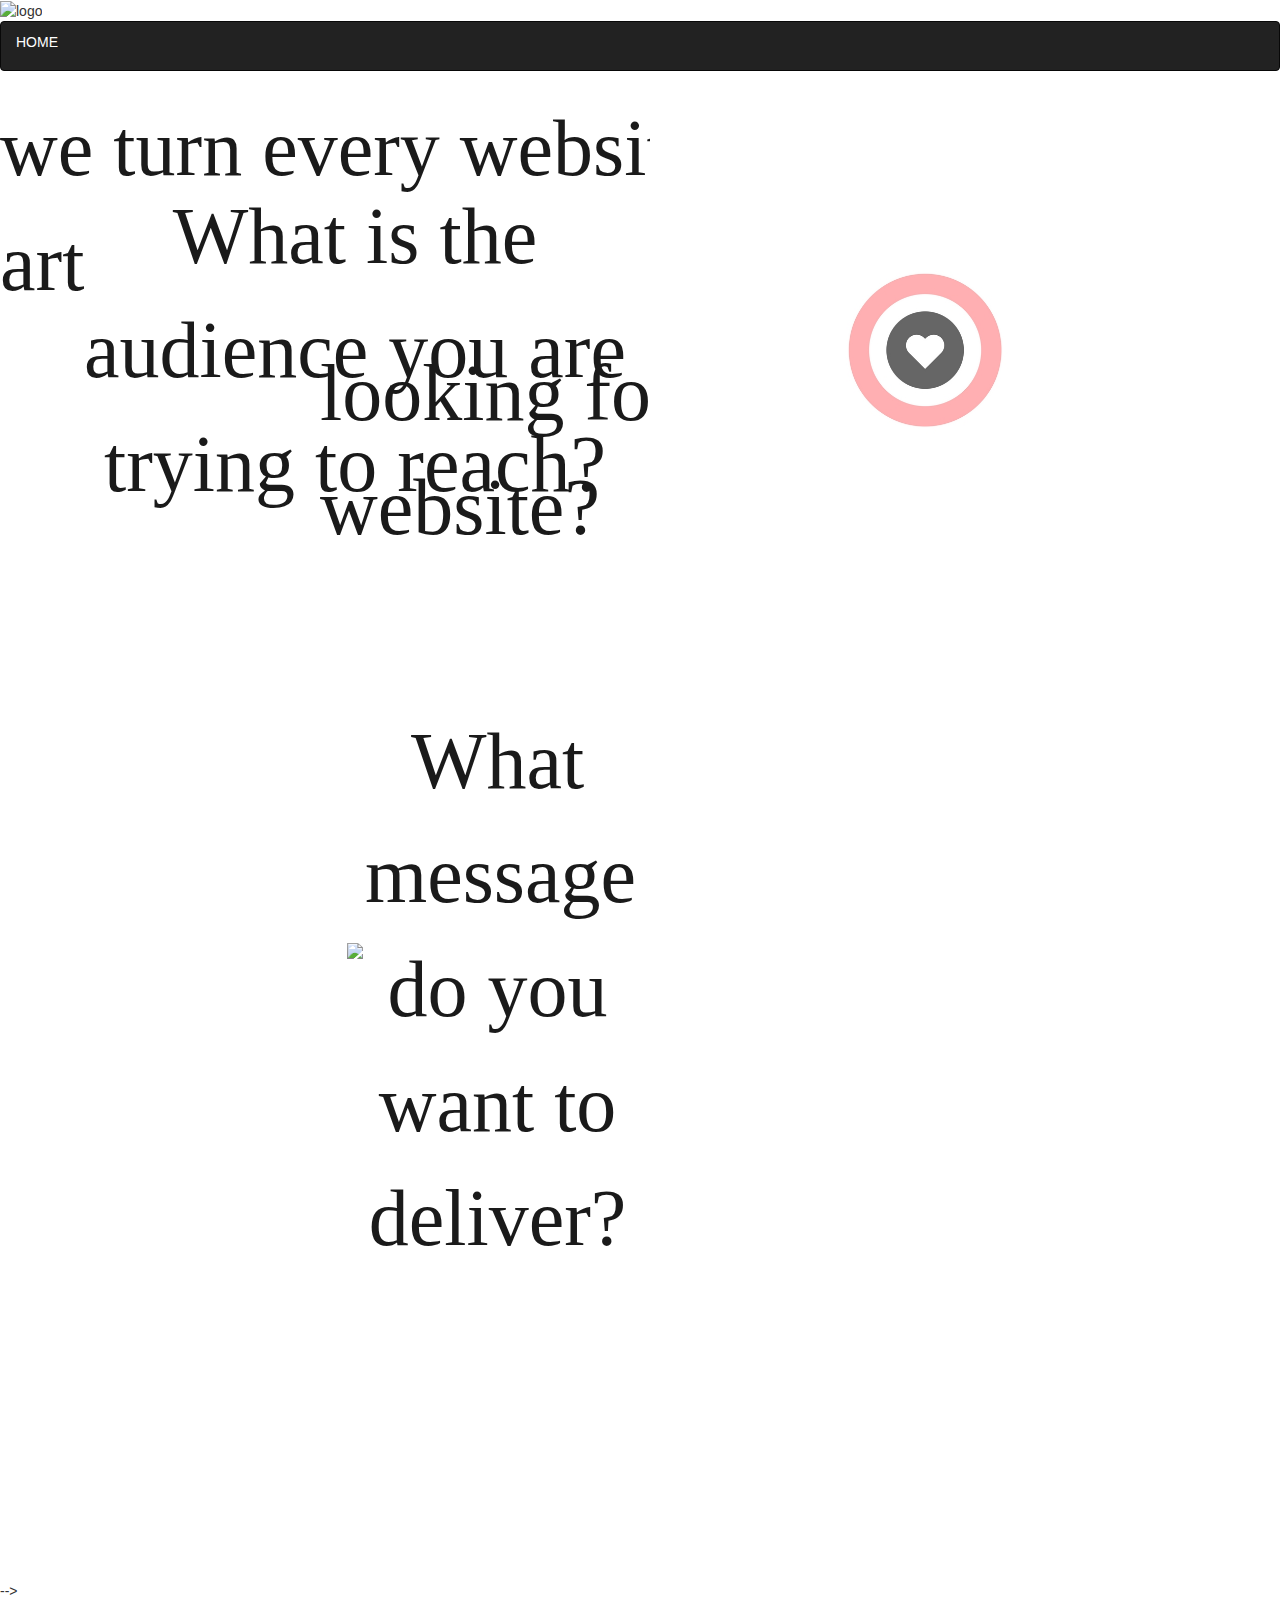
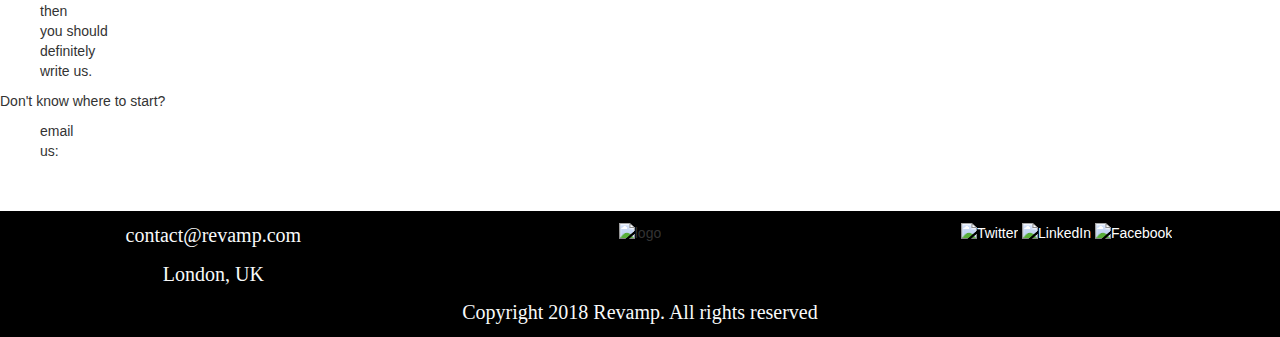
==== commit c4989eba: "footer correct" ====
--- a/index.html
+++ b/index.html
@@ -3,112 +3,128 @@
 <head>
   <link rel="stylesheet" href="bootstrap-3.3.7-dist/css/bootstrap.min.css">
   <link rel="stylesheet" href="style1.css">
-  <link rel="stylesheet" href="style1.css">
+  <link rel="stylesheet" media="screen" href="https://fontlibrary.org/face/glacial-indifference" type="text/css"/>
+  <link rel="stylesheet" href="https://cdnjs.cloudflare.com/ajax/libs/font-awesome/4.7.0/css/font-awesome.min.css">
 </head>
+<body>
 
-<<<<<<< HEAD
-<!-- Latest compiled and minified CSS -->
-<!-- <link rel="stylesheet" href="https://maxcdn.bootstrapcdn.com/bootstrap/3.3.7/css/bootstrap.min.css" integrity="sha384-BVYiiSIFeK1dGmJRAkycuHAHRg32OmUcww7on3RYdg4Va+PmSTsz/K68vbdEjh4u" crossorigin="anonymous"> --> -->
-
-<body>
+  <div class="header">
+    <div class="overlay"></div>
+  </div>
   <div class="carousel">
     <div class="item active">
-      <img src="coding queens.png" alt="logo">
-
-      <nav class="navbar navbar-expand-lg navbar-light bg-light">
-        <a class="navbar-brand" href="#">Navbar</a>
-        <button class="navbar-toggler" type="button" data-toggle="collapse" data-target="#navbarSupportedContent" aria-controls="navbarSupportedContent" aria-expanded="false" aria-label="Toggle navigation">
-          <span class="navbar-toggler-icon"></span>
-        </button>
-
-        <div class="collapse navbar-collapse" id="navbarSupportedContent">
-          <ul class="navbar-nav mr-auto">
-            <li class="nav-item active">
-              <a class="nav-link" href="#">Home <span class="sr-only">(current)</span></a>
-            </li>
-            <li class="nav-item">
-              <a class="nav-link" href="#">Link</a>
-            </li>
-            <li class="nav-item">
-              <a class="nav-link disabled" href="#">Disabled</a>
-            </li>
-          </ul>
-          <form class="form-inline my-2 my-lg-0">
-            <input class="form-control mr-sm-2" type="search" placeholder="Search" aria-label="Search">
-            <button class="btn btn-outline-success my-2 my-sm-0" type="submit">Search</button>
-          </form>
-        </div>
-      </nav>
-
+      <img src="revamp!.png" alt="logo">
     </div>
-    =======
-    <div id="carouselExampleIndicators" class="carousel slide" data-ride="carousel">
-      <ol class="carousel-indicators">
-        <li data-target="#carouselExampleIndicators" data-slide-to="0" class="active"></li>
-        <li data-target="#carouselExampleIndicators" data-slide-to="1"></li>
-        <li data-target="#carouselExampleIndicators" data-slide-to="2"></li>
-      </ol>
-      <div class="carousel-inner">
-        <div class="carousel-item active">
-          <img class="d-block w-100" src="revamp!.png" alt="First slide">
-        </div>
-        <div class="carousel-item">
-          <img class="d-block w-100" src="background.png" alt="Second slide">
-        </div>
-        <div class="carousel-item">
-          <img class="d-block w-100" src="target.jpg" alt="Third slide">
-        </div>
-      </div>
-      <a class="carousel-control-prev" href="#carouselExampleIndicators" role="button" data-slide="prev">
-        <span class="carousel-control-prev-icon" aria-hidden="true"></span>
-        <span class="sr-only">Previous</span>
-      </a>
-      <a class="carousel-control-next" href="#carouselExampleIndicators" role="button" data-slide="next">
-        <span class="carousel-control-next-icon" aria-hidden="true"></span>
-        <span class="sr-only">Next</span>
-      </a>
-    </div>
-
-    <div class="carousel">
-      <div class="item active">
-        <img src="revamp!.png" alt="logo">
+    <div class="navbar navbar-inverse">
+      <ul class="nav">
+        <li class="active">
+          <a href="#">HOME</a>
+        </li>
       </div>
     </div>
-    <div class="container1">
+    <!-- <div class="container1">
       <div class="backgroundphoto">
         <img src="background.png" alt="firstpage" class="firstlayout">
-        <!--   <div class="overlay">-->
-        <div class="text1">looking for a website?</div>
-        <li> <div class="text2">we turn every website into a piece of art</div></li>
-        >>>>>>> 372c5fb74b77f8982b744c375fad4507173133ca
+        <div class="overlaybackground">
+      </div> -->
+      <div class="text1">looking for a website?</div>
+      <li><div class="text2">we turn every website into a piece of art</div>
       </div>
     </div>
   </div>
-  <div class="container">
-    <div class="row">
-      <div class="col-sm-6">
-        <h3>DEFINE YOUR TARGET</h3>
-        <p>What is the audience you are trying to reach?</p>
+  <section class="container">
+    <div class="left-half">
+      <article>
+        <div class="textone">What is the audience you are trying to reach?</div></span>
+      </article>
+    </div>
+    <div class="right-half">
+      <article>
+        <img src="target.jpg" id="target">
+        <div class="overlay">
+          <div class="text2">Define your target.</div>
+        </div>
+      </article>
+    </div>
+  </section>
+  <div class="row">
+    <section class="container">
+      <div class="left-half">
+        <article>
+          <img src="messahe.png" id="message">
+          <div class="overlay">
+            <div class="text2">Create your content.</div>
+          </div>
+        </article>
+        <div class="right-half">
+          <article>
+            <div class="textone">What message do you want to deliver?</div>
+          </div>
+        </article>
       </div>
-      <div class="col-sm-6">
-        <img src="target.jpg" id="target">
+        </div>
+    </section>
+
+          <!-- <div class="overlay"></div></span>
+        </article>
       </div>
-    </div>
-    <div class="row">
-      <div class="col-sm-6">
-        <h3> CREATE YOUR CONTENT</h3>
-        <p>What message do you want to deliver?</p>
+      <div class="right-half">
+        <article>
+          <img src="target.jpg" id="target">
+          <div class="overlay">
+            <div class="text2">Define your target.</div>
+          </div>
+        </article>
       </div>
-      <div class="col-sm-6">
-        <h3>ADD STYLE</h3>
-        <p>Make your brand stand out from the crowd</p>
+    </section>
+      </div>
+    <!-- <span class="text-nowrap"> </span>
+    <div class="container2">
+      <div class="container-fluid text-center">
+      <div class="row">
+        <div class="col-sm-6">
+            <div class="centerblock">
+          <!-- <div class="ccol-sm-6 center-block text-center"> -->
+            <!-- <span><div class="text3">What is the audience you are trying to reach?</div></span> -->
+            <!-- <div class="textone">What is the audience you are trying to reach?</div></span>
+            </div>
+            </div>
+              </div>
+          <div class="col-sm-6">
+            <img src="target.jpg" id="target">
+            <div class="overlay">
+              <div class="text2">Define your target.</div>
+            </div> -->
+          <!-- </div>
+        </div>
+      <div class="container3">
+        <div class="row">
+          <div class="col-sm-6">
+            <img src="messahe.png" id="message"> --> -->
+            <!-- <div class="overlay">
+            </div>
+            <div class="text2">Create your content.</div>
+          </div>
+          <div class="col-sm-6">
+            <div class="textone">What message do you want to deliver?</div>
+          </div>
+        </div>
+      </div>
+      <div class="container4">
+        <div class="row">
+          <div class="col-sm-6">
+            <div class="textone">Make your brand stand out from the crowd</div>
+          </div>
+          <div class="col-sm-6">
+            <img src="style.png" id="style">
+            <div class="overlay"></div>
+            <div class="text2">Add style.</div>
+          </div>
+        </div>
       </div>
     </div>
   </div>
-
-
-  <div class="container">
-    <p>looking for a website?
+  <div class="container"> -->
       <ul>
         <li>then</li>
         <li>you should</li>
@@ -116,14 +132,50 @@
         <li>write us.</li>
       </ul>
     </p>
-    <h2>We turn every website into a piece of art</h2>
     <p>Don't know where to start?</p>
     <ul>
       <li>email</li>
       <li>us:</li>
-      <li> <a href="mailto:codequeens@codefirstgirls.co.uk">codequeens@codefirstgirls.co.uk</a> </li>
-      <li> <a href="https://www.codefirstgirls.org.uk/">Code First: Girls</a></li>
-    </ul>
-  </div>
-</body>
-</html>
+      <li><a href="mailto:codequeens@codefirstgirls.co.uk">codequeens@codefirstgirls.co.uk</li>
+        <li> <a href="https://www.codefirstgirls.org.uk/">Code First: Girls</a></li>
+      </ul>
+
+      <footer class="page-footer">
+        <div class="container-fluid text-center text-md-left">
+          <div class="row">
+            <div class="col-md-4">
+              <div id="contact">
+                <p>contact@revamp.com</p>
+                <p>London, UK</p>
+              </div>
+            </div>
+            <div class="col-md-4">
+              <img src="revamp!.png" alt="logo">
+            </div>
+            <div class="col-md-4">
+              <div id="footer-social">
+                <a href="https://twitter.com/">
+                  <img title="Twitter" alt="Twitter" src="https://socialmediawidgets.files.wordpress.com/2014/03/twitter1.png" width="55" height="55" />
+                </a>
+                <a href="https://www.linkedin.com/">
+                  <img title="LinkedIn" alt="LinkedIn" src="https://socialmediawidgets.files.wordpress.com/2014/03/linkedin1.png" width="55" height="55" />
+                </a>
+                <a href="https://www.facebook.com/">
+                  <img title="Facebook" alt="Facebook" src="https://socialmediawidgets.files.wordpress.com/2014/03/facebook1.png" width="55" height="55" />
+                </a>
+                <!-- <a href="https://www.codefirstgirls.org.uk/" aria-label="External link to codefirstgirls" id="CF:G">
+                <img class="u-auto-center" src="http://www.codefirstgirls.org.uk/uploads/1/9/8/9/19897181/screen-shot-2017-11-21-at-13-26-55_orig.png" alt="CodeFirst:girls">
+              </a> -->
+            </div>
+          </div>
+
+        </div>
+      </div>
+      <div class="footer-copyright py-3 text-center">
+        <div id="contact">
+          Copyright 2018 Revamp. All rights reserved
+        </div>
+      </div>
+    </footer>
+  </body>
+  </html>
--- a/style1.css
+++ b/style1.css
@@ -1,26 +1,81 @@
-html {
+@font-face {
+    font-family: 'Playlist';
+    src: url('Playlist-Script.woff2') format('woff2'),
+        url('Playlist-Script.woff') format('woff');
+    font-weight: normal;
+    font-style: normal;
+}
+
+.html {
   text-align: center;
   color: white;
   font-family: "Palatino Linotype", "Book Antiqua", Palatino, serif;
 }
+#header{
+ background-image: url("background.png");
+ background-attachment: fixed;
+ background-size: cover;
+ background-position: center;
+}
 
-@import url('https://fonts.googleapis.com/css?family=Lato:100,100i,300,300i,400,400i,700,700i,900,900i');
+.overlay{
+ position: absolute;
+ min-height: 100%;
+ min-width: 100%;
+ left: 0;
+ top: 0;
+ background: rgba(244, 244, 244, 0.79);
+}
 
-@import url(http://allfont.net/allfont.css?fonts=montserrat-light);
+.navbarnavbar-inverse{
+  flex: 1
+}
+
 /* add class */
 h3 {
-  color: #FFB6C1;
-  font-family: 'Montserrat light', Arial;
+  color: #1a1a1a;
+  font-family: "Playlist";
   font-size: 34px;
   font-weight: 50;
-  line-height: 40px;
-  margin: 0 0 16px;
+  text-align: center;
+  vertical-align: middle;
+}
+.text-nowrap {
+    white-space: nowrap;
+}
+*{
+  box-sizing: border-box;
+}
+section {
+ margin-top: 30px;
+  width: 100%;
+}
+article {
+  position: relative;
+  top: 50%;
+  left: 50%;
+  padding: 1rem;
+  text-align: center;
+  transform: translate(-50%, -50%);
+}
+.left-half {
+  background-color: #white;
+  float: left;
+  width: 50%;
+}
+.right-half {
+  background-color: #white;
+  float: right;
+  width: 50%;
 }
 .container1 {
-  position: static;
+  position: relative;
   width: 100%;
 }
-
+.container2 {
+  position: relative;
+  width: 100%;
+}
 .firstlayout {
   display: block;
   width: 100%;
@@ -40,19 +95,52 @@
   background-color: #008CBA;
 }
 
-.container1:hover .overlay {
-  opacity: 1;
+.container2:hover .overlay {
+  opacity: 0.5;
 }
 
 .text1 {
-  color: white;
-  font-size: 30px;
-  font-family:"playlist-script";
+  color: #1a1a1a;
+  font-size: 80px;
+  font-family:"Playlist";
   position: absolute;
   top: 50%;
   left: 50%;
   transform: translate(-50%, -50%);
   -ms-transform: translate(-50%, -50%);
+}
+.text2 {
+  font-family: 'GlacialIndifferenceRegular';
+  font-weight: normal;
+  font-style: normal;
+  color: #1a1a1a;
+  font-size: 80px;
+  /* position: relative;
+  top: 50%;
+  left: 50%;
+  transform: translate(-50%, -50%);
+  -ms-transform: translate(-50%, -50%); */
+}
+
+.textone {
+  color: #1a1a1a;
+  font-size: 80px;
+  font-family:"Playlist";
+  /* position: pull-right;
+  top: 10%;
+  left: 50%;
+  transform: translate(-80%, -50%);
+  -ms-transform: translate(-80%, -50%); */
+}
+.text3.2 {
+  color: #1a1a1a;
+  font-size: 80px;
+  font-family:"Playlist";
+  position: text-center;
+  top: 10%;
+  left: 50%;
+  transform: translate(-80%, -50%);
+  -ms-transform: translate(-80%, -50%);
 }
 
 a {
@@ -67,14 +155,30 @@
   width: 100%;
   height: auto;
 }
+#message {
+  width: 100%;
+  height: auto;
+}
 .ImgAbout {
   margin: 40px 0px 0px 0px;
   border: 7px solid white;
   border-radius: 20px;
 }
-
-#navbarSupportedContent {
-  background-color: black;
+footer {
+    padding: 10px 0;
+    background-color: #000000;
+}
+#footer-info {
+    width: 100%;
+    margin-left: 90px;
+}
+#contact{  font-family: 'GlacialIndifferenceRegular';
+  font-weight: normal;
+  font-style: normal;
+  color: #f8fafa;
+  font-size: 20px;
+}
+.footer-social {
   width: 100%;
-  height: auto;
+  margin-right: 90px;
 }
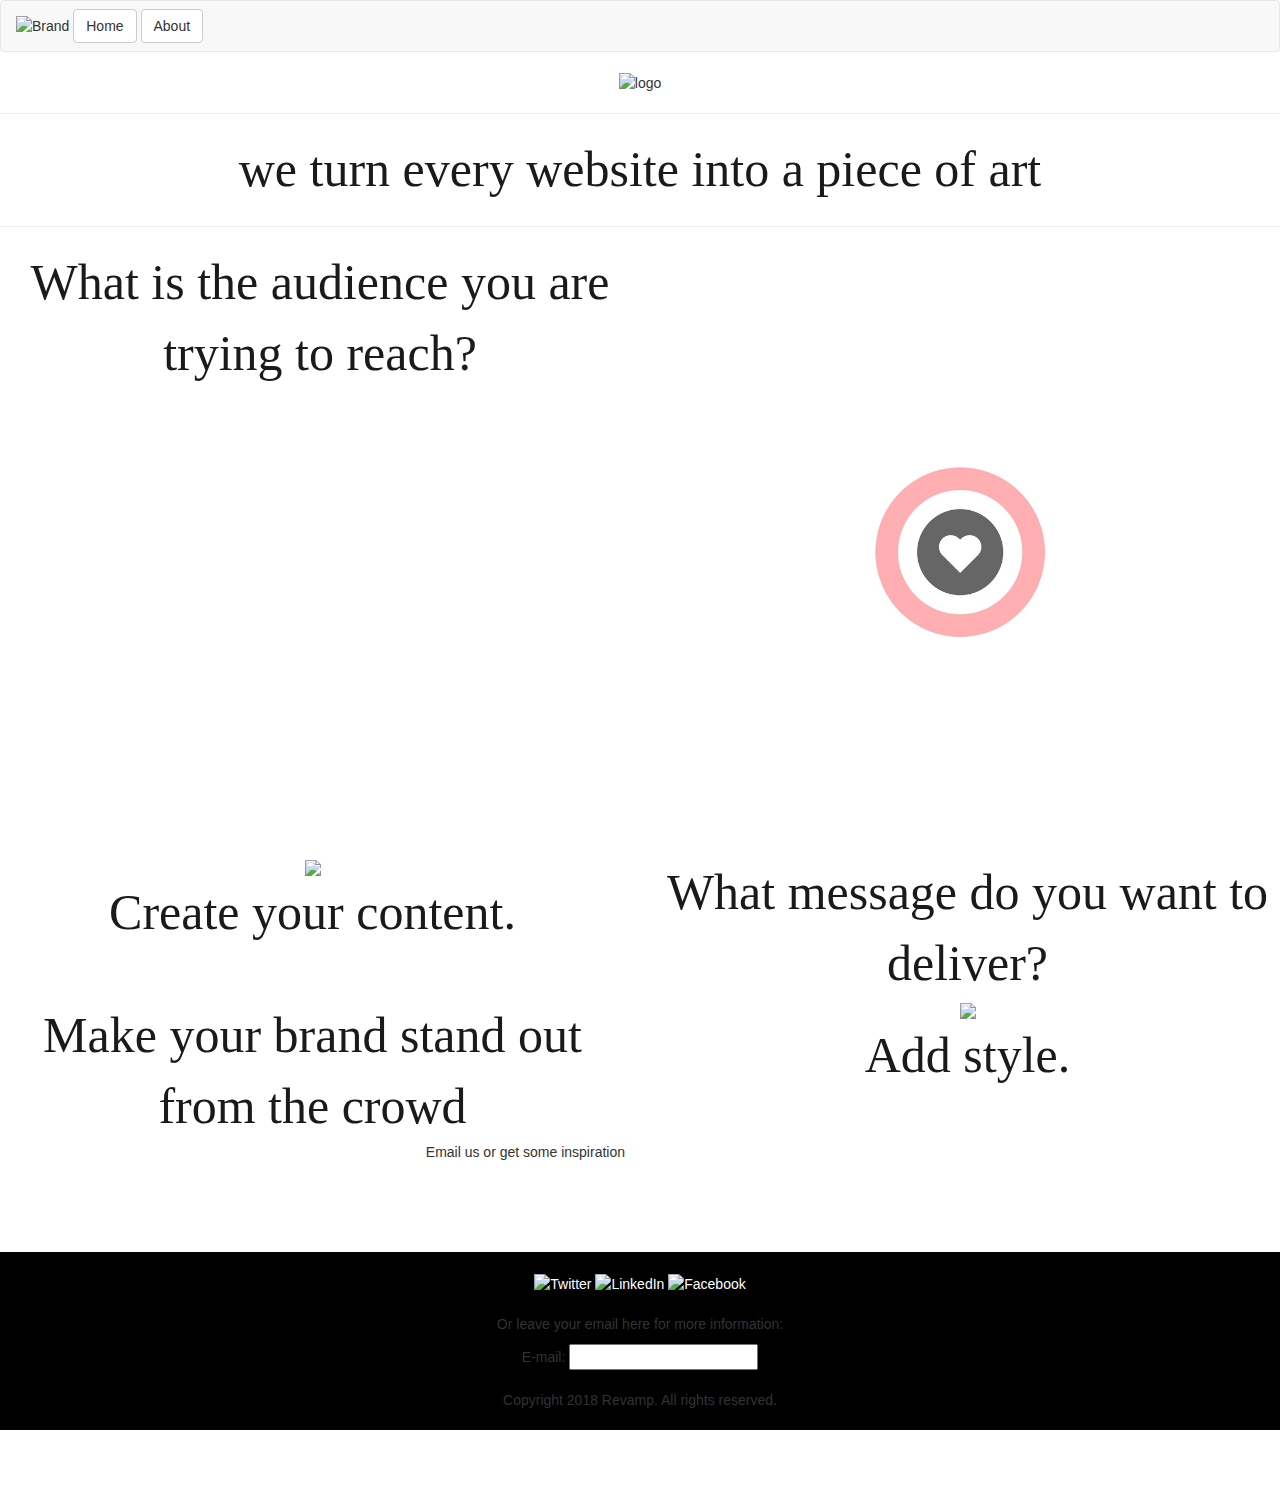
==== commit 78e6d574: "merging our versions and adding separator after the logo" ====
--- a/index.html
+++ b/index.html
@@ -3,179 +3,150 @@
 <head>
   <link rel="stylesheet" href="bootstrap-3.3.7-dist/css/bootstrap.min.css">
   <link rel="stylesheet" href="style1.css">
-  <link rel="stylesheet" media="screen" href="https://fontlibrary.org/face/glacial-indifference" type="text/css"/>
-  <link rel="stylesheet" href="https://cdnjs.cloudflare.com/ajax/libs/font-awesome/4.7.0/css/font-awesome.min.css">
+  <meta name="viewport" content="width=device-width,
+  initial-scale=1.0">
+<link rel="stylesheet" media="screen" href="https://fontlibrary.org/face/glacial-indifference" type="text/css"/>
+<link rel="stylesheet" href="https://cdnjs.cloudflare.com/ajax/libs/font-awesome/4.7.0/css/font-awesome.min.css">
 </head>
+
+<title>Codequeen's Services</title>
+
+<nav class="navbar navbar-default">
+  <div class="container-fluid">
+    <div class="navbar-header">
+      <img alt="Brand" src="Logo small.png">
+      <a href="index.html">
+        <button type="button" class="btn btn-default navbar-btn">Home</button>
+      </a>
+      <a href="about.html">
+        <button type="button" class="btn btn-default navbar-btn">About</button>
+      </a>
+    </div>
+  </div>
+</nav>
+
 <body>
-
   <div class="header">
     <div class="overlay"></div>
   </div>
   <div class="carousel">
     <div class="item active">
-      <img src="revamp!.png" alt="logo">
+      <img src="coding queens.png" alt="logo">
     </div>
-    <div class="navbar navbar-inverse">
-      <ul class="nav">
-        <li class="active">
-          <a href="#">HOME</a>
-        </li>
+  </div>
+
+
+<hr>
+<div class="text2">we turn every website into a piece of art</div>
+</hr>
+</div>
+</div>
+<hr>
+<span class="text-nowrap"> </span>
+<div class="container2">
+  <div class="container-fluid text-center">
+    <div class="row">
+      <div class="col-sm-6">
+        <div class="centerblock">
+          <!-- <div class="ccol-sm-6 center-block text-center"> -->
+          <!-- <span><div class="text3">What is the audience you are trying to reach?</div></span> -->
+          <div class="textone">What is the audience you are trying to reach?</div></span>
+        </div>
+      </div>
+    <div class="col-sm-6">
+      <img src="target.jpg" id="target">
+      <div class="overlay">
+        <div class="text2">Define your target.</div>
       </div>
     </div>
-    <!-- <div class="container1">
-      <div class="backgroundphoto">
-        <img src="background.png" alt="firstpage" class="firstlayout">
-        <div class="overlaybackground">
-      </div> -->
-      <div class="text1">looking for a website?</div>
-      <li><div class="text2">we turn every website into a piece of art</div>
+    </div>
+  </div>
+</hr>
+  <div class="container3">
+    <div class="row">
+      <div class="col-sm-6">
+        <img src="messahe.png" id="message">
+        <div class="overlay">
+        </div>
+        <div class="text2">Create your content.</div>
+      </div>
+      <div class="col-sm-6">
+        <div class="textone">What message do you want to deliver?</div>
       </div>
     </div>
   </div>
-  <section class="container">
-    <div class="left-half">
-      <article>
-        <div class="textone">What is the audience you are trying to reach?</div></span>
-      </article>
-    </div>
-    <div class="right-half">
-      <article>
-        <img src="target.jpg" id="target">
-        <div class="overlay">
-          <div class="text2">Define your target.</div>
-        </div>
-      </article>
-    </div>
-  </section>
-  <div class="row">
-    <section class="container">
-      <div class="left-half">
-        <article>
-          <img src="messahe.png" id="message">
-          <div class="overlay">
-            <div class="text2">Create your content.</div>
-          </div>
-        </article>
-        <div class="right-half">
-          <article>
-            <div class="textone">What message do you want to deliver?</div>
-          </div>
-        </article>
+  <div class="container4">
+    <div class="row">
+      <div class="col-sm-6">
+        <div class="textone">Make your brand stand out from the crowd</div>
       </div>
-        </div>
-    </section>
-
-          <!-- <div class="overlay"></div></span>
-        </article>
-      </div>
-      <div class="right-half">
-        <article>
-          <img src="target.jpg" id="target">
-          <div class="overlay">
-            <div class="text2">Define your target.</div>
-          </div>
-        </article>
-      </div>
-    </section>
-      </div>
-    <!-- <span class="text-nowrap"> </span>
-    <div class="container2">
-      <div class="container-fluid text-center">
-      <div class="row">
-        <div class="col-sm-6">
-            <div class="centerblock">
-          <!-- <div class="ccol-sm-6 center-block text-center"> -->
-            <!-- <span><div class="text3">What is the audience you are trying to reach?</div></span> -->
-            <!-- <div class="textone">What is the audience you are trying to reach?</div></span>
-            </div>
-            </div>
-              </div>
-          <div class="col-sm-6">
-            <img src="target.jpg" id="target">
-            <div class="overlay">
-              <div class="text2">Define your target.</div>
-            </div> -->
-          <!-- </div>
-        </div>
-      <div class="container3">
-        <div class="row">
-          <div class="col-sm-6">
-            <img src="messahe.png" id="message"> --> -->
-            <!-- <div class="overlay">
-            </div>
-            <div class="text2">Create your content.</div>
-          </div>
-          <div class="col-sm-6">
-            <div class="textone">What message do you want to deliver?</div>
-          </div>
-        </div>
-      </div>
-      <div class="container4">
-        <div class="row">
-          <div class="col-sm-6">
-            <div class="textone">Make your brand stand out from the crowd</div>
-          </div>
-          <div class="col-sm-6">
-            <img src="style.png" id="style">
-            <div class="overlay"></div>
-            <div class="text2">Add style.</div>
-          </div>
-        </div>
+      <div class="col-sm-6">
+        <img src="style.png" id="style">
+        <div class="overlay"></div>
+        <div class="text2">Add style.</div>
       </div>
     </div>
   </div>
-  <div class="container"> -->
+</div>
+<div class="container-fluid text-right" id="Write_us">
+  <div class="wrapper">
+    <div class="col-lg-6  col-md-6 col-sm-6 col-xs-6">
       <ul>
-        <li>then</li>
-        <li>you should</li>
-        <li>definitely</li>
-        <li>write us.</li>
+          <li>Email us or get some inspiration</li>
+          <li><a href="mailto:codequeens@codefirstgirls.co.uk">codequeens@codefirstgirls.co.uk</li>
+            <li> <a href="https://www.codefirstgirls.org.uk/">Code First: Girls</a></li>
+          </ul>
+        </p> </center>
+      </div>
+    </div>
+  </div>
+  <br></br>
+  <footer class="container-fluid text-right">
+    <div class="wrapper">
+
+        <div id="footer-info">
+
+            <ul>
+            </div>
+          </div>
+
+            <center><div id="footer-social">
+              <a href="https://twitter.com/">
+                <img title="Twitter" alt="Twitter" src="https://socialmediawidgets.files.wordpress.com/2014/03/twitter1.png" width="55" height="55" />
+              </a>
+              <a href="https://www.linkedin.com/">
+                <img title="LinkedIn" alt="LinkedIn" src="https://socialmediawidgets.files.wordpress.com/2014/03/linkedin1.png" width="55" height="55" />
+              </a>
+              <a href="https://www.facebook.com/">
+                <img title="Facebook" alt="Facebook" src="https://socialmediawidgets.files.wordpress.com/2014/03/facebook1.png" width="55" height="55" />
+              </a>
+              <center>
+                <br><p>Or leave your email here for more information:
+                <form> E-mail: <input type="email" name="email"> </form><br>
+                Copyright 2018 Revamp. All rights reserved. </p></center>
+            </center>
+          </div>
+        </div>
       </ul>
-    </p>
-    <p>Don't know where to start?</p>
-    <ul>
-      <li>email</li>
-      <li>us:</li>
+    </div>
+  </div>
+</footer>
+<br> </br>
+</html>
+<!-- <nav class="navbar navbar-default navbar-fixed-bottom">
+<div class="container">
+<div class="col-sm-6">
+<div class="grid-row grid-row--middle u-align-center">
+<a href="https://www.codefirstgirls.org.uk/" aria-label="External link to codefirstgirls" id="CF:G">
+<img class="u-auto-center" src="http://www.codefirstgirls.org.uk/uploads/1/9/8/9/19897181/screen-shot-2017-11-21-at-13-26-55_orig.png" alt="CodeFirst:girls">
+</a> -->
+
+</div>
+</div>
+</div>
+</div>
+</body>
+</html>
       <li><a href="mailto:codequeens@codefirstgirls.co.uk">codequeens@codefirstgirls.co.uk</li>
         <li> <a href="https://www.codefirstgirls.org.uk/">Code First: Girls</a></li>
       </ul>
-
-      <footer class="page-footer">
-        <div class="container-fluid text-center text-md-left">
-          <div class="row">
-            <div class="col-md-4">
-              <div id="contact">
-                <p>contact@revamp.com</p>
-                <p>London, UK</p>
-              </div>
-            </div>
-            <div class="col-md-4">
-              <img src="revamp!.png" alt="logo">
-            </div>
-            <div class="col-md-4">
-              <div id="footer-social">
-                <a href="https://twitter.com/">
-                  <img title="Twitter" alt="Twitter" src="https://socialmediawidgets.files.wordpress.com/2014/03/twitter1.png" width="55" height="55" />
-                </a>
-                <a href="https://www.linkedin.com/">
-                  <img title="LinkedIn" alt="LinkedIn" src="https://socialmediawidgets.files.wordpress.com/2014/03/linkedin1.png" width="55" height="55" />
-                </a>
-                <a href="https://www.facebook.com/">
-                  <img title="Facebook" alt="Facebook" src="https://socialmediawidgets.files.wordpress.com/2014/03/facebook1.png" width="55" height="55" />
-                </a>
-                <!-- <a href="https://www.codefirstgirls.org.uk/" aria-label="External link to codefirstgirls" id="CF:G">
-                <img class="u-auto-center" src="http://www.codefirstgirls.org.uk/uploads/1/9/8/9/19897181/screen-shot-2017-11-21-at-13-26-55_orig.png" alt="CodeFirst:girls">
-              </a> -->
-            </div>
-          </div>
-
-        </div>
-      </div>
-      <div class="footer-copyright py-3 text-center">
-        <div id="contact">
-          Copyright 2018 Revamp. All rights reserved
-        </div>
-      </div>
-    </footer>
-  </body>
-  </html>
--- a/style1.css
+++ b/style1.css
@@ -1,12 +1,4 @@
-@font-face {
-    font-family: 'Playlist';
-    src: url('Playlist-Script.woff2') format('woff2'),
-        url('Playlist-Script.woff') format('woff');
-    font-weight: normal;
-    font-style: normal;
-}
-
-.html {
+html {
   text-align: center;
   color: white;
   font-family: "Palatino Linotype", "Book Antiqua", Palatino, serif;
@@ -31,17 +23,18 @@
   flex: 1
 }
 
+
+@import url('https://fonts.googleapis.com/css?family=Lato:100,100i,300,300i,400,400i,700,700i,900,900i');
+
+@import url(http://allfont.net/allfont.css?fonts=montserrat-light);
 /* add class */
 h3 {
-  color: #1a1a1a;
-  font-family: "Playlist";
+  color: #FFB6C1;
+  font-family: 'Montserrat light', Arial;
   font-size: 34px;
   font-weight: 50;
-  text-align: center;
-  vertical-align: middle;
-}
-.text-nowrap {
-    white-space: nowrap;
+  line-height: 40px;
+  margin: 0 0 16px;
 }
 *{
   box-sizing: border-box;
@@ -58,24 +51,12 @@
   text-align: center;
   transform: translate(-50%, -50%);
 }
-.left-half {
-  background-color: #white;
-  float: left;
-  width: 50%;
-}
-.right-half {
-  background-color: #white;
-  float: right;
-  width: 50%;
-}
+
 .container1 {
-  position: relative;
+  position: static;
   width: 100%;
 }
-.container2 {
-  position: relative;
-  width: 100%;
-}
+
 .firstlayout {
   display: block;
   width: 100%;
@@ -92,17 +73,22 @@
   width: 100%;
   opacity: 0;
   transition: .5s ease;
-  background-color: #008CBA;
+  background-color: #f8fafa;
 }
-
+.messahe{
+  position: left;
+}
 .container2:hover .overlay {
   opacity: 0.5;
+  }
+.container1:hover .overlay {
+  opacity: 1;
 }
 
 .text1 {
-  color: #1a1a1a;
-  font-size: 80px;
-  font-family:"Playlist";
+  color: white;
+  font-size: 30px;
+  font-family: "GlacialIndifferenceRegular";
   position: absolute;
   top: 50%;
   left: 50%;
@@ -114,7 +100,7 @@
   font-weight: normal;
   font-style: normal;
   color: #1a1a1a;
-  font-size: 80px;
+  font-size: 50px;
   /* position: relative;
   top: 50%;
   left: 50%;
@@ -124,8 +110,8 @@
 
 .textone {
   color: #1a1a1a;
-  font-size: 80px;
-  font-family:"Playlist";
+  font-size: 50px;
+  font-family:'GlacialIndifferenceRegular';
   /* position: pull-right;
   top: 10%;
   left: 50%;
@@ -135,7 +121,7 @@
 .text3.2 {
   color: #1a1a1a;
   font-size: 80px;
-  font-family:"Playlist";
+  font-family:'GlacialIndifferenceRegular';
   position: text-center;
   top: 10%;
   left: 50%;
@@ -152,10 +138,6 @@
 }
 
 #target {
-  width: 100%;
-  height: auto;
-}
-#message {
   width: 100%;
   height: auto;
 }
@@ -177,8 +159,14 @@
   font-style: normal;
   color: #f8fafa;
   font-size: 20px;
+
+#navbarSupportedContent {
+  background-color: black;
+>>>>>>> 3f936219a88718930acff48536291e5e72ca32dc
 }
-.footer-social {
+
+.NavbarImage {
+  height: auto;
   width: 100%;
   margin-right: 90px;
 }
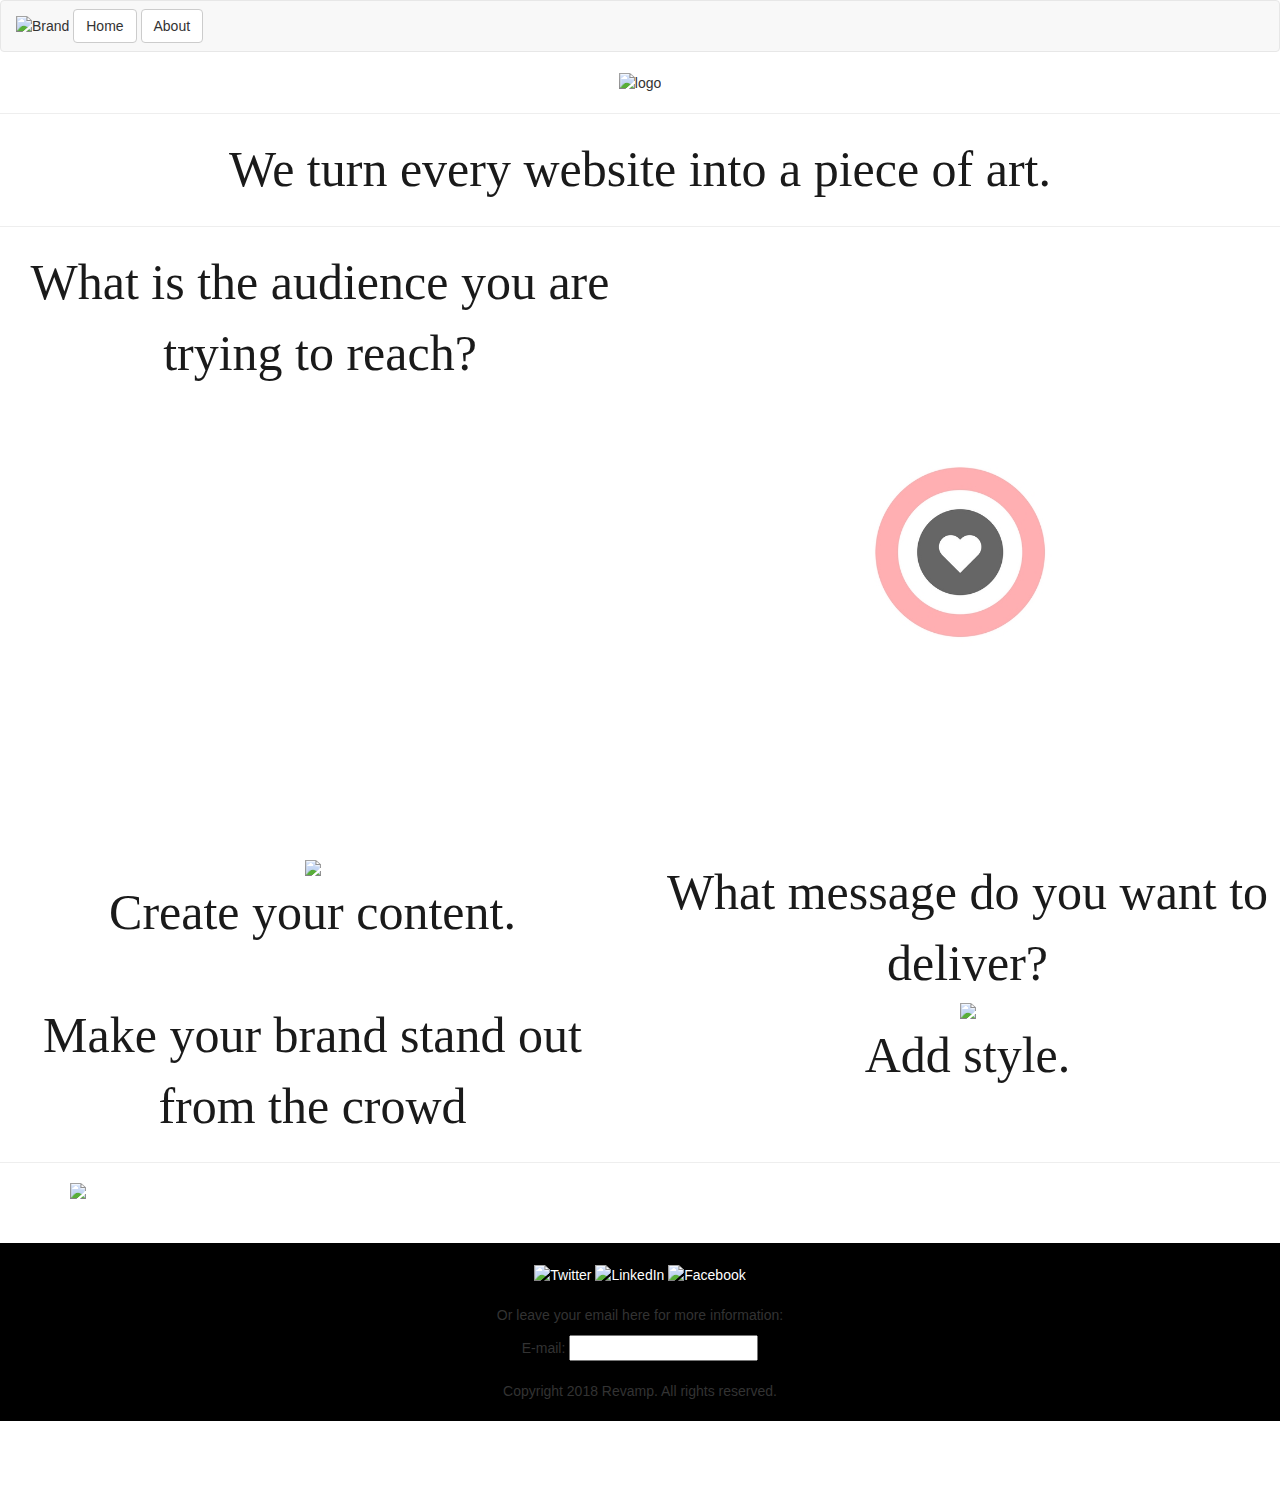
==== commit 07a17a73: "sponsor code first" ====
--- a/index.html
+++ b/index.html
@@ -37,7 +37,7 @@
 
 
 <hr>
-<div class="text2">we turn every website into a piece of art</div>
+<div class="text2">We turn every website into a piece of art.</div>
 </hr>
 </div>
 </div>
@@ -88,7 +88,15 @@
     </div>
   </div>
 </div>
-<div class="container-fluid text-right" id="Write_us">
+<hr></hr>
+<section class="strip u-padding-top-large u-padding-bottom-large">
+  <div class="container">
+    <a href="https://www.codefirstgirls.org.uk/" aria-label="External link to codefirstgirls" id="CF:G">
+    <img class="pull-left" src="http://www.codefirstgirls.org.uk/uploads/1/9/8/9/19897181/screen-shot-2017-11-21-at-13-26-55_orig.png" width="300" alt="CodeFirst:girls">
+    </a>
+  </div>
+</section>
+<!-- <div class="container-fluid text-right" id="Write_us">
   <div class="wrapper">
     <div class="col-lg-6  col-md-6 col-sm-6 col-xs-6">
       <ul>
@@ -99,7 +107,7 @@
         </p> </center>
       </div>
     </div>
-  </div>
+  </div> -->
   <br></br>
   <footer class="container-fluid text-right">
     <div class="wrapper">
@@ -133,13 +141,7 @@
 </footer>
 <br> </br>
 </html>
-<!-- <nav class="navbar navbar-default navbar-fixed-bottom">
-<div class="container">
-<div class="col-sm-6">
-<div class="grid-row grid-row--middle u-align-center">
-<a href="https://www.codefirstgirls.org.uk/" aria-label="External link to codefirstgirls" id="CF:G">
-<img class="u-auto-center" src="http://www.codefirstgirls.org.uk/uploads/1/9/8/9/19897181/screen-shot-2017-11-21-at-13-26-55_orig.png" alt="CodeFirst:girls">
-</a> -->
+
 
 </div>
 </div>
--- a/style1.css
+++ b/style1.css
@@ -22,7 +22,9 @@
 .navbarnavbar-inverse{
   flex: 1
 }
-
+body {
+    width: 100%;
+}
 
 @import url('https://fonts.googleapis.com/css?family=Lato:100,100i,300,300i,400,400i,700,700i,900,900i');
 
@@ -39,19 +41,6 @@
 *{
   box-sizing: border-box;
 }
-section {
- margin-top: 30px;
-  width: 100%;
-}
-article {
-  position: relative;
-  top: 50%;
-  left: 50%;
-  padding: 1rem;
-  text-align: center;
-  transform: translate(-50%, -50%);
-}
-
 .container1 {
   position: static;
   width: 100%;
@@ -76,7 +65,7 @@
   background-color: #f8fafa;
 }
 .messahe{
-  position: left;
+  position: relative;
 }
 .container2:hover .overlay {
   opacity: 0.5;
@@ -101,6 +90,13 @@
   font-style: normal;
   color: #1a1a1a;
   font-size: 50px;
+  text-align: center;
+  position: center;
+  left: 0px;
+  justify-content: center;
+  flex-direction: column;
+  align-items: center;
+  display: center;
   /* position: relative;
   top: 50%;
   left: 50%;
@@ -112,6 +108,8 @@
   color: #1a1a1a;
   font-size: 50px;
   font-family:'GlacialIndifferenceRegular';
+  text-align: center;
+}
   /* position: pull-right;
   top: 10%;
   left: 50%;
@@ -162,7 +160,6 @@
 
 #navbarSupportedContent {
   background-color: black;
->>>>>>> 3f936219a88718930acff48536291e5e72ca32dc
 }
 
 .NavbarImage {
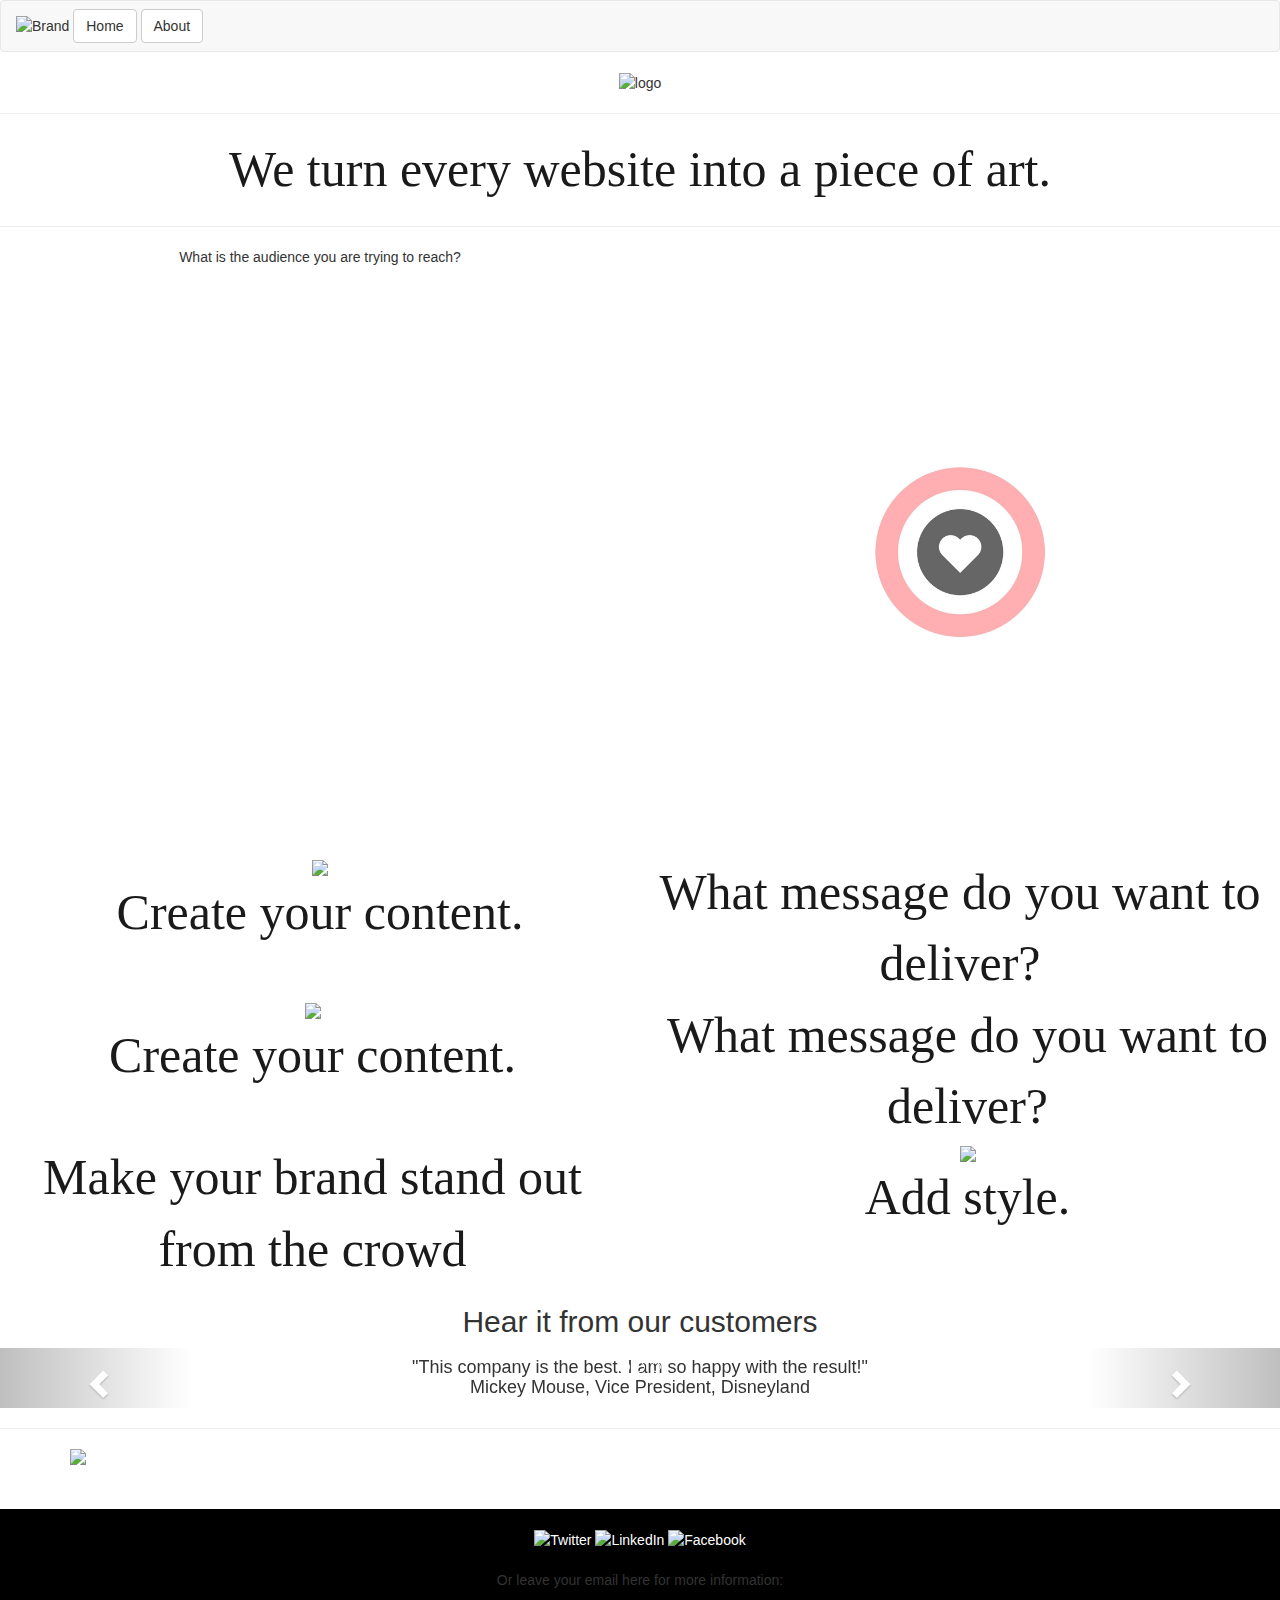
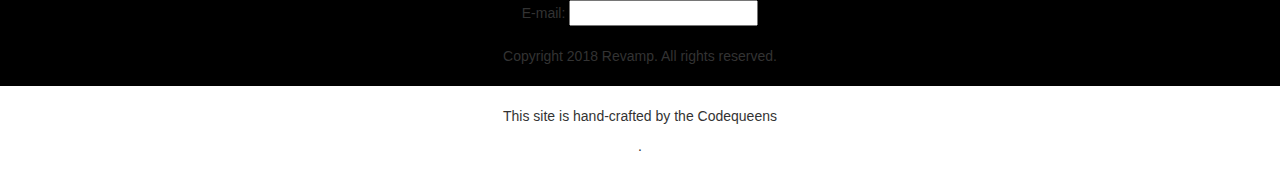
==== commit 3f48d644: "Merge branch 'master' of https://github.com/roxygen123/thecodequeens" ====
--- a/index.html
+++ b/index.html
@@ -43,14 +43,13 @@
 </div>
 <hr>
 <span class="text-nowrap"> </span>
-<div class="container2">
-  <div class="container-fluid text-center">
+<div class="container-fluid"id="container2">
     <div class="row">
       <div class="col-sm-6">
         <div class="centerblock">
           <!-- <div class="ccol-sm-6 center-block text-center"> -->
           <!-- <span><div class="text3">What is the audience you are trying to reach?</div></span> -->
-          <div class="textone">What is the audience you are trying to reach?</div></span>
+          <div class="container-fluid text-center" id="textone">What is the audience you are trying to reach?</div></span>
         </div>
       </div>
     <div class="col-sm-6">
@@ -62,31 +61,73 @@
     </div>
   </div>
 </hr>
-  <div class="container3">
-    <div class="row">
-      <div class="col-sm-6">
-        <img src="messahe.png" id="message">
-        <div class="overlay">
-        </div>
-        <div class="text2">Create your content.</div>
+<div class="row">
+  <div class="container-fluid" id="container3">
+    <div class="col-sm-6">
+      <img src="messahe.png" id="message">
+      <div class="overlay">
       </div>
-      <div class="col-sm-6">
-        <div class="textone">What message do you want to deliver?</div>
+      <div class="text2">Create your content.</div>
+    </div>
+<div class="col-sm-6">
+  <div class="textone">What message do you want to deliver?</div>
+</div>
+</div>
+</div>
+  <div class="container-f  </div>
+</hr>
+<div class="container3">
+  <div class="row">
+    <div class="col-sm-6">
+      <img src="messahe.png" id="message">
+      <div class="overlay">
       </div>
+      <div class="text2">Create your content.</div>
+    </div>
+    <div class="col-sm-6">
+      <div class="textone">What message do you want to deliver?</div>
     </div>
   </div>
-  <div class="container4">
-    <div class="row">
-      <div class="col-sm-6">
-        <div class="textone">Make your brand stand out from the crowd</div>
-      </div>
-      <div class="col-sm-6">
-        <img src="style.png" id="style">
-        <div class="overlay"></div>
-        <div class="text2">Add style.</div>
-      </div>
+</div>
+<div class="container4">
+  <div class="row">
+    <div class="col-sm-6">
+      <div class="textone">Make your brand stand out from the crowd</div>
+    </div>
+    <div class="col-sm-6">
+      <img src="style.png" id="style">
+      <div class="overlay"></div>
+      <div class="text2">Add style.</div>
     </div>
   </div>
+  </div>
+  <h2>Hear it from our customers</h2>
+  <div id="myCarousel" class="carousel slide text-center" data-ride="carousel">
+    <ol class="carousel-indicators">
+      <li data-target="#myCarousel" data-slide-to="0" class="active"></li>
+      <li data-target="#myCarousel" data-slide-to="1"></li>
+      <li data-target="#myCarousel" data-slide-to="2"></li>
+    </ol>
+  <div class="carousel-inner" role="listbox">
+  <div class="item active">
+    <h4>"This company is the best. I am so happy with the result!"<br><span>Mickey Mouse, Vice President, Disneyland</span></h4>
+  </div>
+  <div class="item">
+    <h4>"One word... WOW!!"<br><span>John Snow, Salesman, Rep Winter</span></h4>
+  </div>
+  <div class="item">
+    <h4>"Could I... BE any more satisfied?"<br><span>Harry Potter, Actor, Hogwarts</span></h4>
+  </div>
+</div>
+<a class="left carousel-control" href="#myCarousel" role="button" data-slide="prev">
+  <span class="glyphicon glyphicon-chevron-left" aria-hidden="true"></span>
+  <span class="sr-only">Previous</span>
+</a>
+<a class="right carousel-control" href="#myCarousel" role="button" data-slide="next">
+  <span class="glyphicon glyphicon-chevron-right" aria-hidden="true"></span>
+  <span class="sr-only">Next</span>
+</a>
+</div>
 </div>
 <hr></hr>
 <section class="strip u-padding-top-large u-padding-bottom-large">
@@ -111,13 +152,10 @@
   <br></br>
   <footer class="container-fluid text-right">
     <div class="wrapper">
-
         <div id="footer-info">
-
             <ul>
             </div>
           </div>
-
             <center><div id="footer-social">
               <a href="https://twitter.com/">
                 <img title="Twitter" alt="Twitter" src="https://socialmediawidgets.files.wordpress.com/2014/03/twitter1.png" width="55" height="55" />
@@ -139,9 +177,10 @@
     </div>
   </div>
 </footer>
-<br> </br>
+<br>   <left>
+<p>	This site is hand-crafted by the Codequeens </p>.
+</br>
 </html>
-
 
 </div>
 </div>
--- a/style1.css
+++ b/style1.css
@@ -108,7 +108,7 @@
   color: #1a1a1a;
   font-size: 50px;
   font-family:'GlacialIndifferenceRegular';
-  text-align: center;
+  text-align: middle;
 }
   /* position: pull-right;
   top: 10%;
@@ -155,7 +155,7 @@
 #contact{  font-family: 'GlacialIndifferenceRegular';
   font-weight: normal;
   font-style: normal;
-  color: #f8fafa;
+  color: #grey;
   font-size: 20px;
 
 #navbarSupportedContent {
